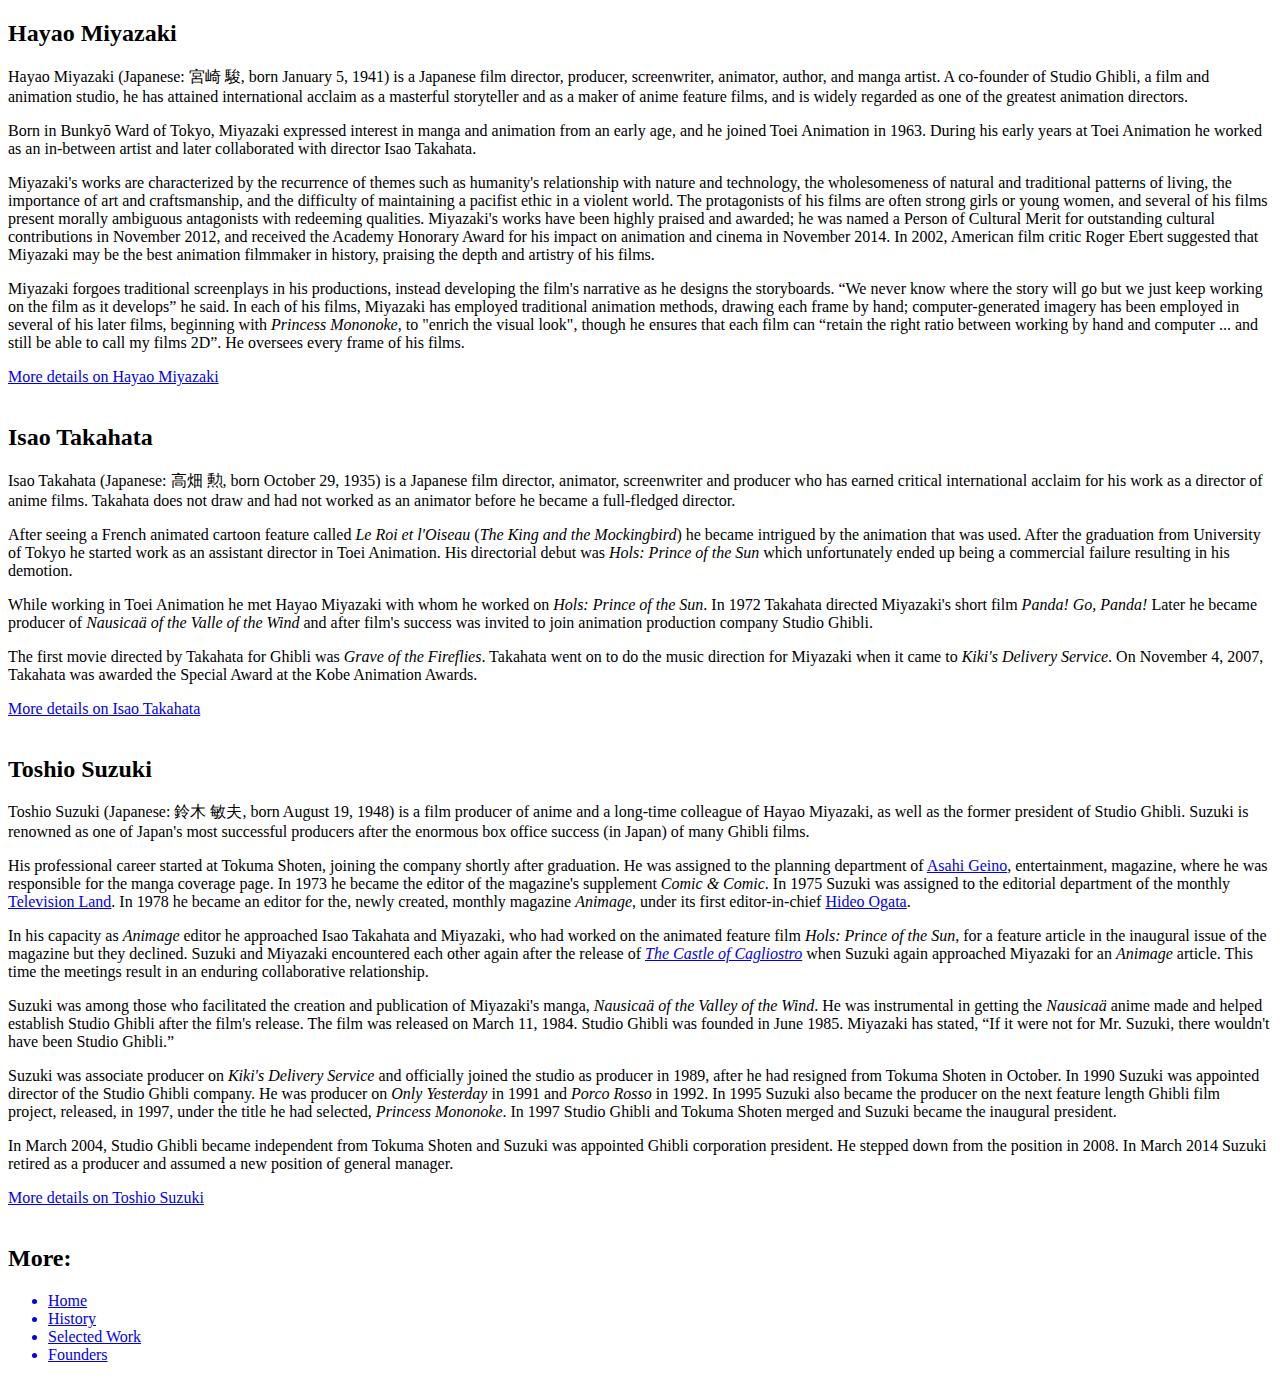
==== founders.html @ 9324a782 ""commit"" ====
<!DOCTYPE html>
<html lang='en'>
  <head>
    <meta charset="utf-8">
    <title>Founders</title>
  </head>
  <body>
    <h2>Hayao Miyazaki</h2>
    <p>
      Hayao Miyazaki (Japanese: 宮崎 駿, born January 5, 1941) is a Japanese film
      director, producer, screenwriter, animator, author, and manga artist. A
      co-founder of Studio Ghibli, a film and animation studio, he has attained
      international acclaim as a masterful storyteller and as a maker of anime
      feature films, and is widely regarded as one of the greatest animation directors.
    </p>
    <p>
      Born in Bunkyō Ward of Tokyo, Miyazaki expressed interest in manga and
      animation from an early age, and he joined Toei Animation in 1963. During
      his early years at Toei Animation he worked as an in-between artist and later
      collaborated with director Isao Takahata.
    </p>
    <p>
      Miyazaki's works are characterized by the recurrence of themes such as
      humanity's relationship with nature and technology, the wholesomeness of
      natural and traditional patterns of living, the importance of art and craftsmanship,
      and the difficulty of maintaining a pacifist ethic in a violent world.
      The protagonists of his films are often strong girls or young women, and
      several of his films present morally ambiguous antagonists with redeeming
      qualities. Miyazaki's works have been highly praised and awarded; he was
      named a Person of Cultural Merit for outstanding cultural contributions in
      November 2012, and received the Academy Honorary Award for his impact on
      animation and cinema in November 2014. In 2002, American film critic Roger
      Ebert suggested that Miyazaki may be the best animation filmmaker in history,
      praising the depth and artistry of his films.
    </p>
    <p>
      Miyazaki forgoes traditional screenplays in his productions, instead developing
      the film's narrative as he designs the storyboards. <q>We never know where the
      story will go but we just keep working on the film as it develops</q> he said.
      In each of his films, Miyazaki has employed traditional animation methods,
      drawing each frame by hand; computer-generated imagery has been employed in
      several of his later films, beginning with <cite>Princess Mononoke</cite>, to "enrich the
      visual look", though he ensures that each film can <q>retain the right ratio
      between working by hand and computer ... and still be able to call my films 2D</q>.
      He oversees every frame of his films.
    </p>
    <a href='https://en.wikipedia.org/wiki/Hayao_Miyazaki' target="_blank">
      More details on Hayao Miyazaki</a>
    <br>
    <br>
    <h2>Isao Takahata</h2>
    <p>
      Isao Takahata (Japanese: 高畑 勲, born October 29, 1935) is a Japanese film
      director, animator, screenwriter and producer who has earned critical
      international acclaim for his work as a director of anime films.
      Takahata does not draw and had not worked as an animator before he became
      a full-fledged director.
    </p>
    <p>
      After seeing a French animated cartoon feature called <cite>Le Roi et l'Oiseau</cite>
      (<cite>The King and the Mockingbird</cite>) he became intrigued by the animation that was used.
      After the graduation from University of Tokyo he started work as an assistant director
      in Toei Animation. His directorial debut was <cite>Hols: Prince of the Sun</cite> which
      unfortunately ended up being a commercial failure resulting in his demotion.
    </p>
    <p>
      While working in Toei Animation he met Hayao Miyazaki with whom he worked on
      <cite>Hols: Prince of the Sun</cite>. In 1972 Takahata directed Miyazaki's
      short film <cite>Panda! Go, Panda!</cite> Later he became producer of
      <cite>Nausicaä of the Valle of the Wind</cite> and after film's success was
      invited to join animation production company Studio Ghibli.
    </p>
    <p>
      The first movie directed by Takahata for Ghibli was <cite>Grave of the Fireflies</cite>.
      Takahata went on to do the music direction for Miyazaki when it came to
      <cite>Kiki's Delivery Service</cite>. On November 4, 2007, Takahata was awarded the
      Special Award at the Kobe Animation Awards.
    </p>
    <a href='https://en.wikipedia.org/wiki/Isao_Takahata' target="_blank">
      More details on Isao Takahata</a>
    <br>
    <br>
    <h2>Toshio Suzuki</h2>
    <p>
      Toshio Suzuki (Japanese: 鈴木 敏夫, born August 19, 1948) is a film producer
      of anime and a long-time colleague of Hayao Miyazaki, as well as the former
      president of Studio Ghibli. Suzuki is renowned as one of Japan's most
      successful producers after the enormous box office success (in Japan) of many Ghibli films.
    </p>
    <p>
      His professional career started at Tokuma Shoten, joining the company shortly
      after graduation. He was assigned to the planning department of
      <a href='https://en.wikipedia.org/wiki/Weekly_Asahi_Gein%C5%8D' target="_blank">Asahi Geino</a>,
      entertainment, magazine, where he was responsible for the manga coverage page.
      In 1973 he became the editor of the magazine's supplement <cite>Comic & Comic</cite>.
      In 1975 Suzuki was assigned to the editorial department of the monthly
      <a href='https://en.wikipedia.org/wiki/TV_Land' target="_blank">Television Land</a>.
      In 1978 he became an editor for the, newly created, monthly magazine <cite>Animage</cite>,
      under its first editor-in-chief <a href='https://en.wikipedia.org/wiki/Hideo_Ogata'
      target="_blank">Hideo Ogata</a>.
    </p>
    <p>
      In his capacity as <cite>Animage</cite> editor he approached Isao Takahata and Miyazaki,
      who had worked on the animated feature film <cite>Hols: Prince of the Sun</cite>, for a
      feature article in the inaugural issue of the magazine but they declined.
      Suzuki and Miyazaki encountered each other again after the release of
      <a href='https://en.wikipedia.org/wiki/The_Castle_of_Cagliostro'
      target="_blank"><cite>The Castle of Cagliostro</cite></a> when Suzuki again
      approached Miyazaki for an <cite>Animage</cite> article. This time the
      meetings result in an enduring collaborative relationship.
    </p>
    <p>
      Suzuki was among those who facilitated the creation and publication of Miyazaki's manga,
      <cite>Nausicaä of the Valley of the Wind</cite>. He was instrumental in getting
      the <cite>Nausicaä</cite> anime made and helped establish Studio Ghibli
      after the film's release.
      The film was released on March 11, 1984. Studio Ghibli was founded in June
      1985. Miyazaki has stated, <q>If it were not for Mr. Suzuki, there wouldn't
      have been Studio Ghibli.</q>
    </p>
    <p>
      Suzuki was associate producer on <cite>Kiki's Delivery Service</cite> and officially joined
      the studio as producer in 1989, after he had resigned from Tokuma Shoten in October.
      In 1990 Suzuki was appointed director of the Studio Ghibli company. He was
      producer on <cite>Only Yesterday</cite> in 1991 and <cite>Porco Rosso</cite> in 1992.
      In 1995 Suzuki also became the producer on the next feature length Ghibli
      film project, released, in 1997, under the title he had selected, <cite>Princess Mononoke</cite>.
      In 1997 Studio Ghibli and Tokuma Shoten merged and Suzuki became the inaugural president.
    </p>
    <p>
      In March 2004, Studio Ghibli became independent from Tokuma Shoten and Suzuki
      was appointed Ghibli corporation president.
      He stepped down from the position in 2008. In March 2014 Suzuki retired
      as a producer and assumed a new position of general manager.
    </p>
    <a href='https://en.wikipedia.org/wiki/Toshio_Suzuki_(producer)' target="_blank">
      More details on Toshio Suzuki</a>
    <br>
    <br>
    <h2>More:</h2>
    <ul>
      <a href='index.html'><li>Home</li></a>
      <a href='history.html'><li>History</li></a>
      <a href='work.html'><li>Selected Work</li></a>
      <a href='founders.html'><li>Founders</li></a>
    </ul>
  </body>
</html>
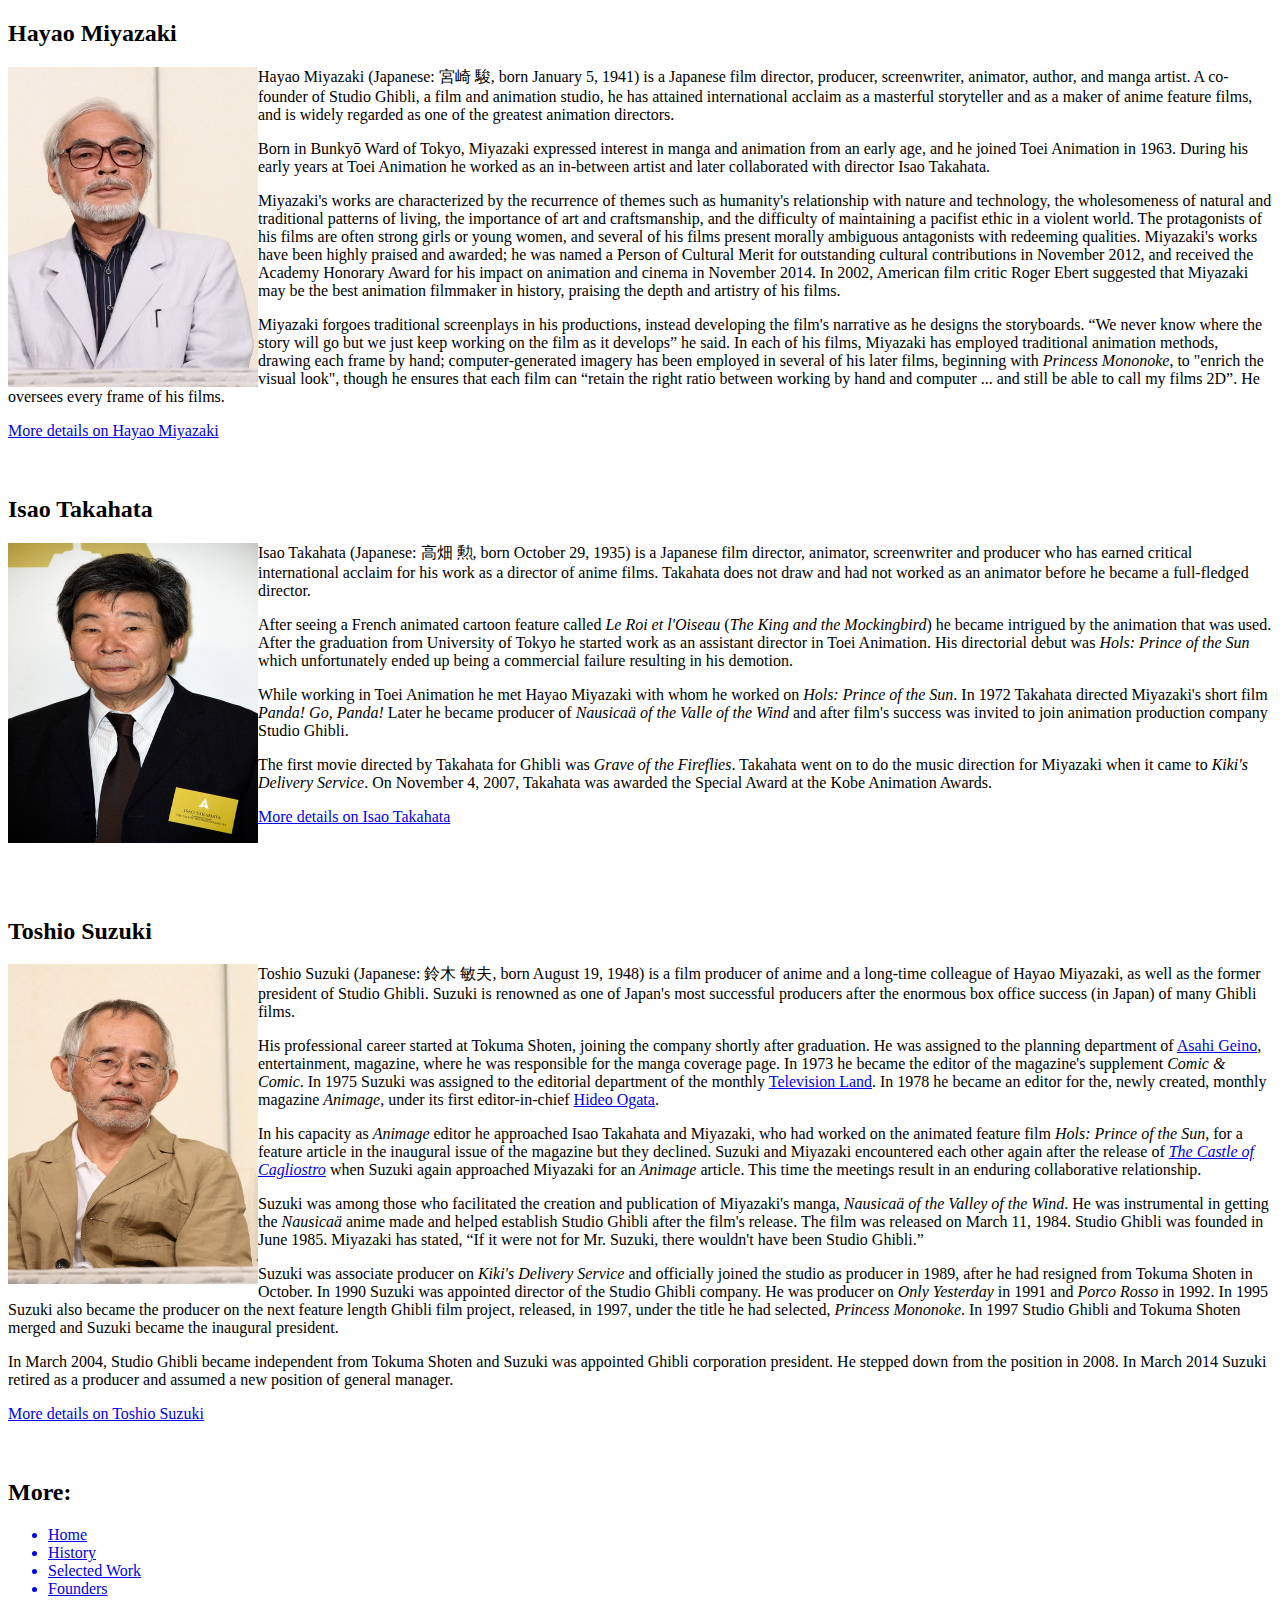
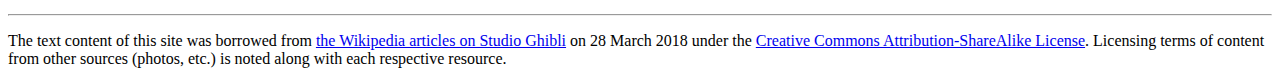
==== commit 55e2e923: "Added photos and some sematic tags" ====
--- a/founders.html
+++ b/founders.html
@@ -5,144 +5,166 @@
     <title>Founders</title>
   </head>
   <body>
-    <h2>Hayao Miyazaki</h2>
-    <p>
-      Hayao Miyazaki (Japanese: 宮崎 駿, born January 5, 1941) is a Japanese film
-      director, producer, screenwriter, animator, author, and manga artist. A
-      co-founder of Studio Ghibli, a film and animation studio, he has attained
-      international acclaim as a masterful storyteller and as a maker of anime
-      feature films, and is widely regarded as one of the greatest animation directors.
-    </p>
-    <p>
-      Born in Bunkyō Ward of Tokyo, Miyazaki expressed interest in manga and
-      animation from an early age, and he joined Toei Animation in 1963. During
-      his early years at Toei Animation he worked as an in-between artist and later
-      collaborated with director Isao Takahata.
-    </p>
-    <p>
-      Miyazaki's works are characterized by the recurrence of themes such as
-      humanity's relationship with nature and technology, the wholesomeness of
-      natural and traditional patterns of living, the importance of art and craftsmanship,
-      and the difficulty of maintaining a pacifist ethic in a violent world.
-      The protagonists of his films are often strong girls or young women, and
-      several of his films present morally ambiguous antagonists with redeeming
-      qualities. Miyazaki's works have been highly praised and awarded; he was
-      named a Person of Cultural Merit for outstanding cultural contributions in
-      November 2012, and received the Academy Honorary Award for his impact on
-      animation and cinema in November 2014. In 2002, American film critic Roger
-      Ebert suggested that Miyazaki may be the best animation filmmaker in history,
-      praising the depth and artistry of his films.
-    </p>
-    <p>
-      Miyazaki forgoes traditional screenplays in his productions, instead developing
-      the film's narrative as he designs the storyboards. <q>We never know where the
-      story will go but we just keep working on the film as it develops</q> he said.
-      In each of his films, Miyazaki has employed traditional animation methods,
-      drawing each frame by hand; computer-generated imagery has been employed in
-      several of his later films, beginning with <cite>Princess Mononoke</cite>, to "enrich the
-      visual look", though he ensures that each film can <q>retain the right ratio
-      between working by hand and computer ... and still be able to call my films 2D</q>.
-      He oversees every frame of his films.
-    </p>
-    <a href='https://en.wikipedia.org/wiki/Hayao_Miyazaki' target="_blank">
-      More details on Hayao Miyazaki</a>
+    <section id='Miyazaki'>
+      <h2>Hayao Miyazaki</h2>
+      <img src='Hayao_Miyazaki.jpg' width='250' height='320' style='float:left'>
+      <p>
+        Hayao Miyazaki (Japanese: 宮崎 駿, born January 5, 1941) is a Japanese film
+        director, producer, screenwriter, animator, author, and manga artist. A
+        co-founder of Studio Ghibli, a film and animation studio, he has attained
+        international acclaim as a masterful storyteller and as a maker of anime
+        feature films, and is widely regarded as one of the greatest animation directors.
+      </p>
+      <p>
+        Born in Bunkyō Ward of Tokyo, Miyazaki expressed interest in manga and
+        animation from an early age, and he joined Toei Animation in 1963. During
+        his early years at Toei Animation he worked as an in-between artist and later
+        collaborated with director Isao Takahata.
+      </p>
+      <p>
+        Miyazaki's works are characterized by the recurrence of themes such as
+        humanity's relationship with nature and technology, the wholesomeness of
+        natural and traditional patterns of living, the importance of art and craftsmanship,
+        and the difficulty of maintaining a pacifist ethic in a violent world.
+        The protagonists of his films are often strong girls or young women, and
+        several of his films present morally ambiguous antagonists with redeeming
+        qualities. Miyazaki's works have been highly praised and awarded; he was
+        named a Person of Cultural Merit for outstanding cultural contributions in
+        November 2012, and received the Academy Honorary Award for his impact on
+        animation and cinema in November 2014. In 2002, American film critic Roger
+        Ebert suggested that Miyazaki may be the best animation filmmaker in history,
+        praising the depth and artistry of his films.
+      </p>
+      <p>
+        Miyazaki forgoes traditional screenplays in his productions, instead developing
+        the film's narrative as he designs the storyboards. <q>We never know where the
+        story will go but we just keep working on the film as it develops</q> he said.
+        In each of his films, Miyazaki has employed traditional animation methods,
+        drawing each frame by hand; computer-generated imagery has been employed in
+        several of his later films, beginning with <cite>Princess Mononoke</cite>, to "enrich the
+        visual look", though he ensures that each film can <q>retain the right ratio
+        between working by hand and computer ... and still be able to call my films 2D</q>.
+        He oversees every frame of his films.
+      </p>
+      <a href='https://en.wikipedia.org/wiki/Hayao_Miyazaki' target="_blank">
+        More details on Hayao Miyazaki</a>
+    </section>
     <br>
     <br>
-    <h2>Isao Takahata</h2>
-    <p>
-      Isao Takahata (Japanese: 高畑 勲, born October 29, 1935) is a Japanese film
-      director, animator, screenwriter and producer who has earned critical
-      international acclaim for his work as a director of anime films.
-      Takahata does not draw and had not worked as an animator before he became
-      a full-fledged director.
-    </p>
-    <p>
-      After seeing a French animated cartoon feature called <cite>Le Roi et l'Oiseau</cite>
-      (<cite>The King and the Mockingbird</cite>) he became intrigued by the animation that was used.
-      After the graduation from University of Tokyo he started work as an assistant director
-      in Toei Animation. His directorial debut was <cite>Hols: Prince of the Sun</cite> which
-      unfortunately ended up being a commercial failure resulting in his demotion.
-    </p>
-    <p>
-      While working in Toei Animation he met Hayao Miyazaki with whom he worked on
-      <cite>Hols: Prince of the Sun</cite>. In 1972 Takahata directed Miyazaki's
-      short film <cite>Panda! Go, Panda!</cite> Later he became producer of
-      <cite>Nausicaä of the Valle of the Wind</cite> and after film's success was
-      invited to join animation production company Studio Ghibli.
-    </p>
-    <p>
-      The first movie directed by Takahata for Ghibli was <cite>Grave of the Fireflies</cite>.
-      Takahata went on to do the music direction for Miyazaki when it came to
-      <cite>Kiki's Delivery Service</cite>. On November 4, 2007, Takahata was awarded the
-      Special Award at the Kobe Animation Awards.
-    </p>
-    <a href='https://en.wikipedia.org/wiki/Isao_Takahata' target="_blank">
-      More details on Isao Takahata</a>
+    <section id="Takahata">
+      <h2>Isao Takahata</h2>
+      <img src='Isao_Takahata.jpg' width='250' height='300' style='float:left'>
+      <p>
+        Isao Takahata (Japanese: 高畑 勲, born October 29, 1935) is a Japanese film
+        director, animator, screenwriter and producer who has earned critical
+        international acclaim for his work as a director of anime films.
+        Takahata does not draw and had not worked as an animator before he became
+        a full-fledged director.
+      </p>
+      <p>
+        After seeing a French animated cartoon feature called <cite>Le Roi et l'Oiseau</cite>
+        (<cite>The King and the Mockingbird</cite>) he became intrigued by the animation that was used.
+        After the graduation from University of Tokyo he started work as an assistant director
+        in Toei Animation. His directorial debut was <cite>Hols: Prince of the Sun</cite> which
+        unfortunately ended up being a commercial failure resulting in his demotion.
+      </p>
+      <p>
+        While working in Toei Animation he met Hayao Miyazaki with whom he worked on
+        <cite>Hols: Prince of the Sun</cite>. In 1972 Takahata directed Miyazaki's
+        short film <cite>Panda! Go, Panda!</cite> Later he became producer of
+        <cite>Nausicaä of the Valle of the Wind</cite> and after film's success was
+        invited to join animation production company Studio Ghibli.
+      </p>
+      <p>
+        The first movie directed by Takahata for Ghibli was <cite>Grave of the Fireflies</cite>.
+        Takahata went on to do the music direction for Miyazaki when it came to
+        <cite>Kiki's Delivery Service</cite>. On November 4, 2007, Takahata was awarded the
+        Special Award at the Kobe Animation Awards.
+      </p>
+      <a href='https://en.wikipedia.org/wiki/Isao_Takahata' target="_blank">
+        More details on Isao Takahata</a>
+    </section>
     <br>
     <br>
-    <h2>Toshio Suzuki</h2>
-    <p>
-      Toshio Suzuki (Japanese: 鈴木 敏夫, born August 19, 1948) is a film producer
-      of anime and a long-time colleague of Hayao Miyazaki, as well as the former
-      president of Studio Ghibli. Suzuki is renowned as one of Japan's most
-      successful producers after the enormous box office success (in Japan) of many Ghibli films.
-    </p>
-    <p>
-      His professional career started at Tokuma Shoten, joining the company shortly
-      after graduation. He was assigned to the planning department of
-      <a href='https://en.wikipedia.org/wiki/Weekly_Asahi_Gein%C5%8D' target="_blank">Asahi Geino</a>,
-      entertainment, magazine, where he was responsible for the manga coverage page.
-      In 1973 he became the editor of the magazine's supplement <cite>Comic & Comic</cite>.
-      In 1975 Suzuki was assigned to the editorial department of the monthly
-      <a href='https://en.wikipedia.org/wiki/TV_Land' target="_blank">Television Land</a>.
-      In 1978 he became an editor for the, newly created, monthly magazine <cite>Animage</cite>,
-      under its first editor-in-chief <a href='https://en.wikipedia.org/wiki/Hideo_Ogata'
-      target="_blank">Hideo Ogata</a>.
-    </p>
-    <p>
-      In his capacity as <cite>Animage</cite> editor he approached Isao Takahata and Miyazaki,
-      who had worked on the animated feature film <cite>Hols: Prince of the Sun</cite>, for a
-      feature article in the inaugural issue of the magazine but they declined.
-      Suzuki and Miyazaki encountered each other again after the release of
-      <a href='https://en.wikipedia.org/wiki/The_Castle_of_Cagliostro'
-      target="_blank"><cite>The Castle of Cagliostro</cite></a> when Suzuki again
-      approached Miyazaki for an <cite>Animage</cite> article. This time the
-      meetings result in an enduring collaborative relationship.
-    </p>
-    <p>
-      Suzuki was among those who facilitated the creation and publication of Miyazaki's manga,
-      <cite>Nausicaä of the Valley of the Wind</cite>. He was instrumental in getting
-      the <cite>Nausicaä</cite> anime made and helped establish Studio Ghibli
-      after the film's release.
-      The film was released on March 11, 1984. Studio Ghibli was founded in June
-      1985. Miyazaki has stated, <q>If it were not for Mr. Suzuki, there wouldn't
-      have been Studio Ghibli.</q>
-    </p>
-    <p>
-      Suzuki was associate producer on <cite>Kiki's Delivery Service</cite> and officially joined
-      the studio as producer in 1989, after he had resigned from Tokuma Shoten in October.
-      In 1990 Suzuki was appointed director of the Studio Ghibli company. He was
-      producer on <cite>Only Yesterday</cite> in 1991 and <cite>Porco Rosso</cite> in 1992.
-      In 1995 Suzuki also became the producer on the next feature length Ghibli
-      film project, released, in 1997, under the title he had selected, <cite>Princess Mononoke</cite>.
-      In 1997 Studio Ghibli and Tokuma Shoten merged and Suzuki became the inaugural president.
-    </p>
-    <p>
-      In March 2004, Studio Ghibli became independent from Tokuma Shoten and Suzuki
-      was appointed Ghibli corporation president.
-      He stepped down from the position in 2008. In March 2014 Suzuki retired
-      as a producer and assumed a new position of general manager.
-    </p>
-    <a href='https://en.wikipedia.org/wiki/Toshio_Suzuki_(producer)' target="_blank">
-      More details on Toshio Suzuki</a>
     <br>
     <br>
-    <h2>More:</h2>
-    <ul>
-      <a href='index.html'><li>Home</li></a>
-      <a href='history.html'><li>History</li></a>
-      <a href='work.html'><li>Selected Work</li></a>
-      <a href='founders.html'><li>Founders</li></a>
-    </ul>
+    <section id='Suzuki'>
+      <h2>Toshio Suzuki</h2>
+      <img src='Toshio_Suzuki.jpg' width="250" height="320" style='float:left'>
+      <p>
+        Toshio Suzuki (Japanese: 鈴木 敏夫, born August 19, 1948) is a film producer
+        of anime and a long-time colleague of Hayao Miyazaki, as well as the former
+        president of Studio Ghibli. Suzuki is renowned as one of Japan's most
+        successful producers after the enormous box office success (in Japan) of many Ghibli films.
+      </p>
+      <p>
+        His professional career started at Tokuma Shoten, joining the company shortly
+        after graduation. He was assigned to the planning department of
+        <a href='https://en.wikipedia.org/wiki/Weekly_Asahi_Gein%C5%8D' target="_blank">Asahi Geino</a>,
+        entertainment, magazine, where he was responsible for the manga coverage page.
+        In 1973 he became the editor of the magazine's supplement <cite>Comic & Comic</cite>.
+        In 1975 Suzuki was assigned to the editorial department of the monthly
+        <a href='https://en.wikipedia.org/wiki/TV_Land' target="_blank">Television Land</a>.
+        In 1978 he became an editor for the, newly created, monthly magazine <cite>Animage</cite>,
+        under its first editor-in-chief <a href='https://en.wikipedia.org/wiki/Hideo_Ogata'
+        target="_blank">Hideo Ogata</a>.
+      </p>
+      <p>
+        In his capacity as <cite>Animage</cite> editor he approached Isao Takahata and Miyazaki,
+        who had worked on the animated feature film <cite>Hols: Prince of the Sun</cite>, for a
+        feature article in the inaugural issue of the magazine but they declined.
+        Suzuki and Miyazaki encountered each other again after the release of
+        <a href='https://en.wikipedia.org/wiki/The_Castle_of_Cagliostro'
+        target="_blank"><cite>The Castle of Cagliostro</cite></a> when Suzuki again
+        approached Miyazaki for an <cite>Animage</cite> article. This time the
+        meetings result in an enduring collaborative relationship.
+      </p>
+      <p>
+        Suzuki was among those who facilitated the creation and publication of Miyazaki's manga,
+        <cite>Nausicaä of the Valley of the Wind</cite>. He was instrumental in getting
+        the <cite>Nausicaä</cite> anime made and helped establish Studio Ghibli
+        after the film's release.
+        The film was released on March 11, 1984. Studio Ghibli was founded in June
+        1985. Miyazaki has stated, <q>If it were not for Mr. Suzuki, there wouldn't
+        have been Studio Ghibli.</q>
+      </p>
+      <p>
+        Suzuki was associate producer on <cite>Kiki's Delivery Service</cite> and officially joined
+        the studio as producer in 1989, after he had resigned from Tokuma Shoten in October.
+        In 1990 Suzuki was appointed director of the Studio Ghibli company. He was
+        producer on <cite>Only Yesterday</cite> in 1991 and <cite>Porco Rosso</cite> in 1992.
+        In 1995 Suzuki also became the producer on the next feature length Ghibli
+        film project, released, in 1997, under the title he had selected, <cite>Princess Mononoke</cite>.
+        In 1997 Studio Ghibli and Tokuma Shoten merged and Suzuki became the inaugural president.
+      </p>
+      <p>
+        In March 2004, Studio Ghibli became independent from Tokuma Shoten and Suzuki
+        was appointed Ghibli corporation president.
+        He stepped down from the position in 2008. In March 2014 Suzuki retired
+        as a producer and assumed a new position of general manager.
+      </p>
+      <a href='https://en.wikipedia.org/wiki/Toshio_Suzuki_(producer)' target="_blank">
+        More details on Toshio Suzuki</a>
+    </section>
+    <br>
+    <br>
+    <nav role='navigation'>
+      <h2>More:</h2>
+      <ul>
+        <a href='index.html'><li>Home</li></a>
+        <a href='history.html'><li>History</li></a>
+        <a href='work.html'><li>Selected Work</li></a>
+        <a href='founders.html'><li>Founders</li></a>
+      </ul>
+    </nav>
+    <hr>
+    <footer role='contentinfo'>
+      <p>The text content of this site was borrowed from <a href="https://en.wikipedia.org/wiki/Portal:Studio_Ghibli"
+        target ='_blank'>
+        the Wikipedia articles on Studio Ghibli</a> on <time>28 March 2018</time>
+        under the <a href="//en.wikipedia.org/wiki/Wikipedia:Text_of_Creative_Commons_Attribution-ShareAlike_3.0_Unported_License">
+        Creative Commons Attribution-ShareAlike License</a>. Licensing terms of
+        content from other sources (photos, etc.) is noted along with each respective resource.</p>
+    </footer>
   </body>
 </html>
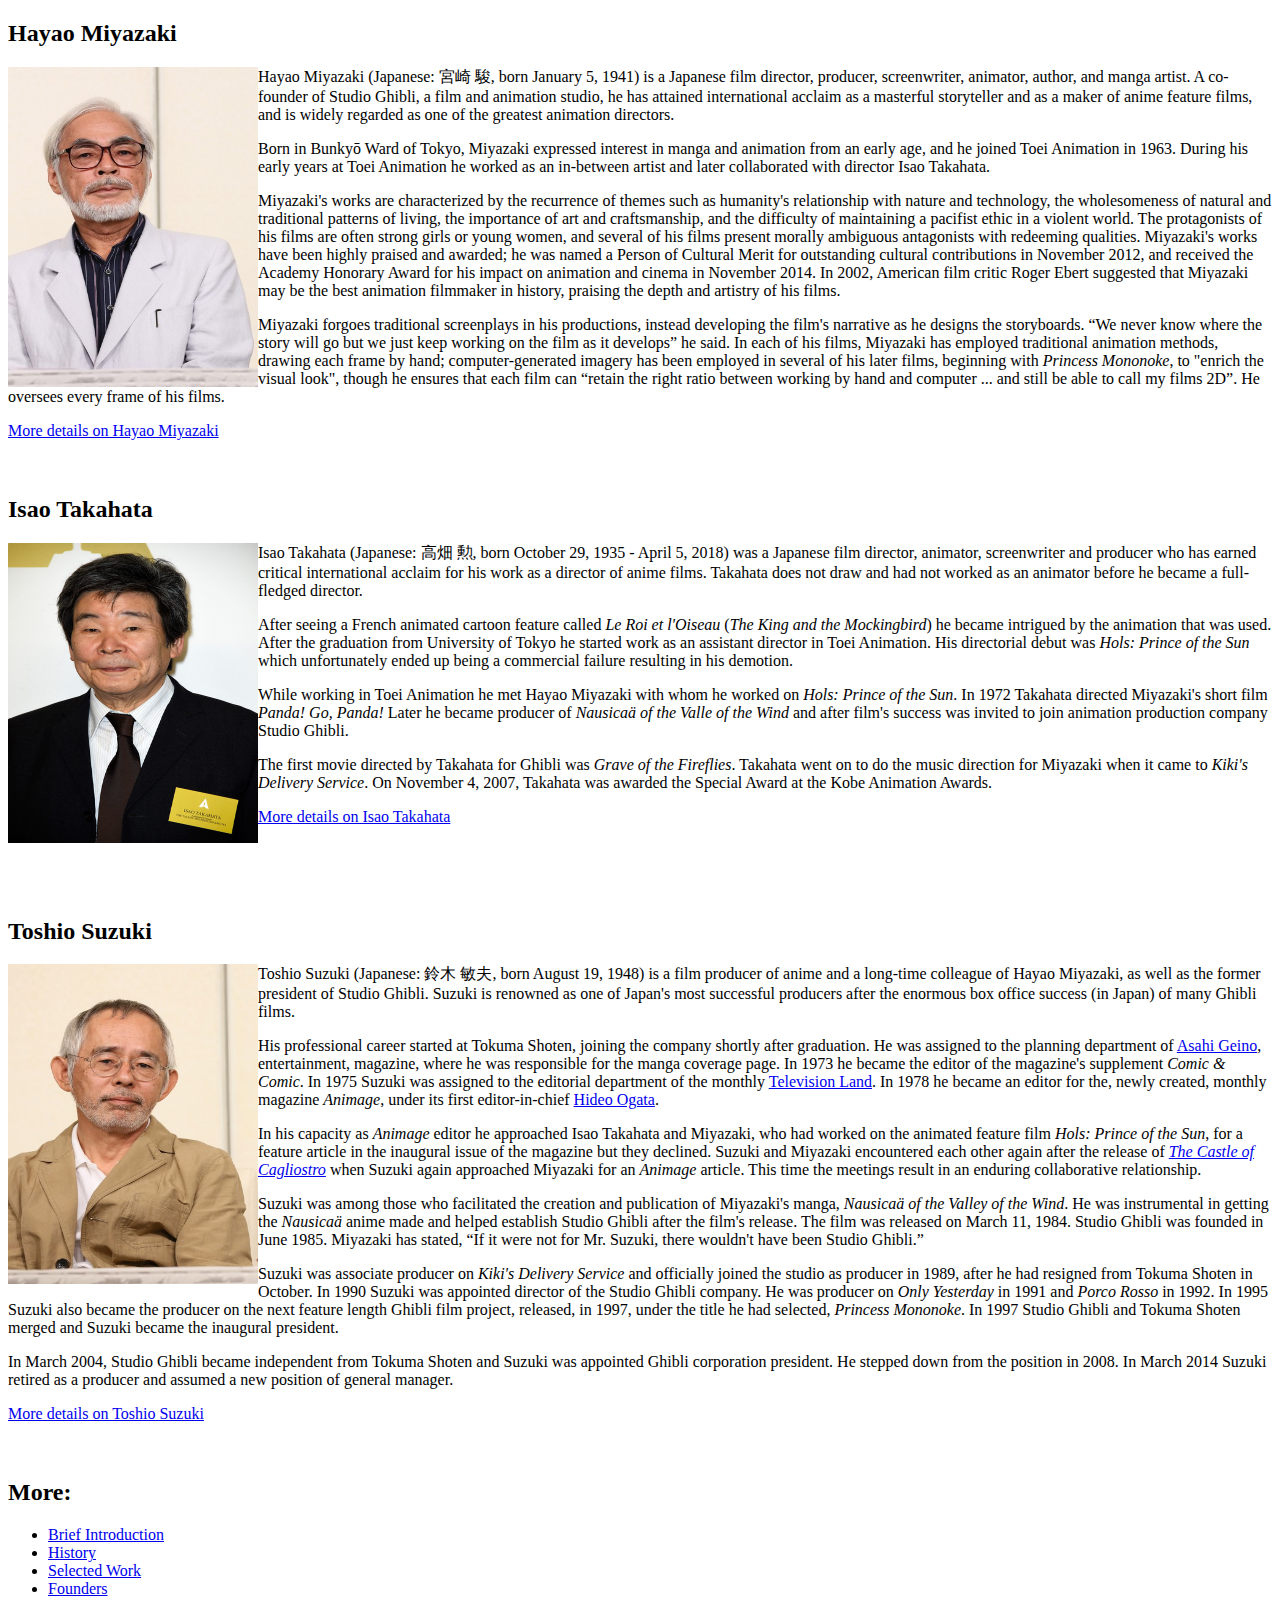
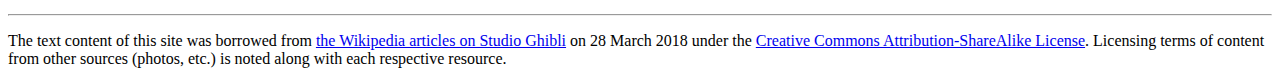
==== commit 6f9ffd18: "Added all films/works, changed details"" ====
--- a/founders.html
+++ b/founders.html
@@ -55,7 +55,7 @@
       <h2>Isao Takahata</h2>
       <img src='Isao_Takahata.jpg' width='250' height='300' style='float:left'>
       <p>
-        Isao Takahata (Japanese: 高畑 勲, born October 29, 1935) is a Japanese film
+        Isao Takahata (Japanese: 高畑 勲, born October 29, 1935 - April 5, 2018) was a Japanese film
         director, animator, screenwriter and producer who has earned critical
         international acclaim for his work as a director of anime films.
         Takahata does not draw and had not worked as an animator before he became
@@ -151,10 +151,10 @@
     <nav role='navigation'>
       <h2>More:</h2>
       <ul>
-        <a href='index.html'><li>Home</li></a>
-        <a href='history.html'><li>History</li></a>
-        <a href='work.html'><li>Selected Work</li></a>
-        <a href='founders.html'><li>Founders</li></a>
+        <li><a href='index.html'>Brief Introduction</a></li>
+        <li><a href='history.html'>History</a></li>
+        <li><a href='work.html'>Selected Work</a></li>
+        <li><a href='founders.html'>Founders</a></li>
       </ul>
     </nav>
     <hr>
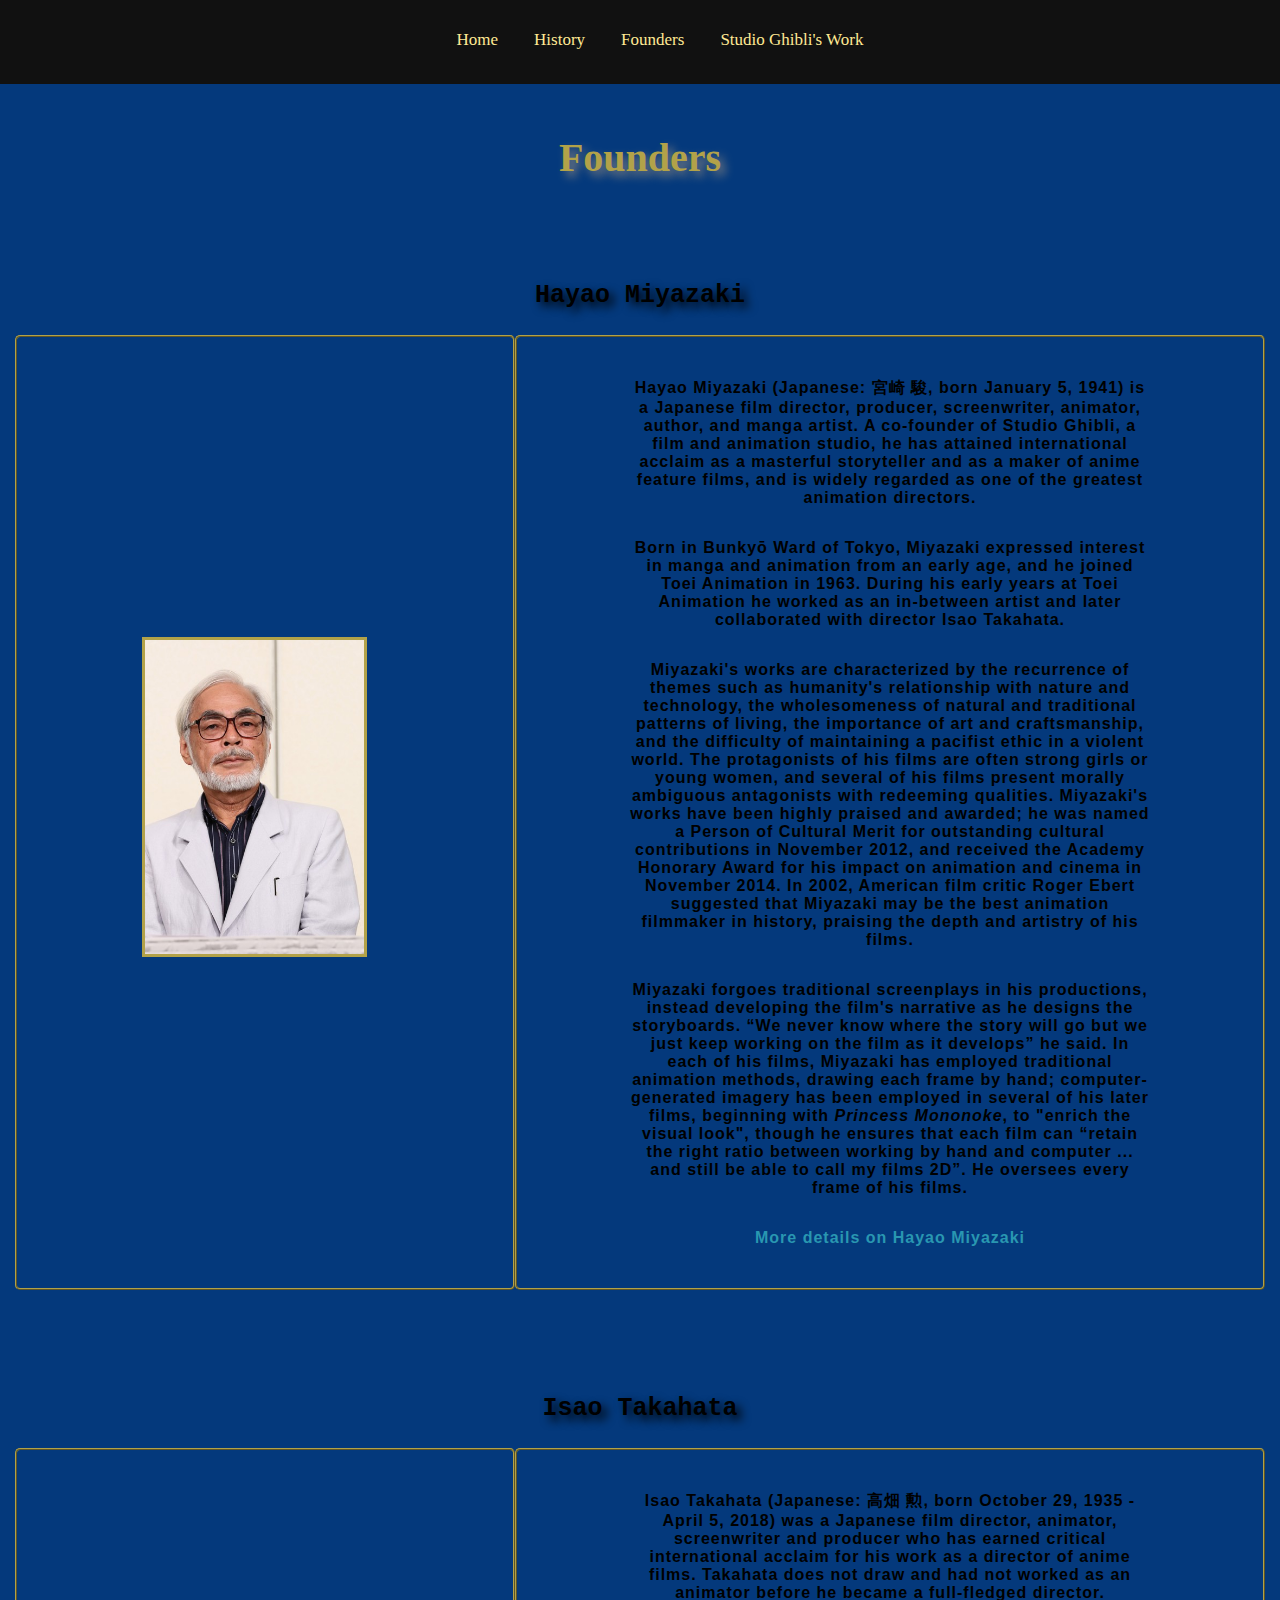
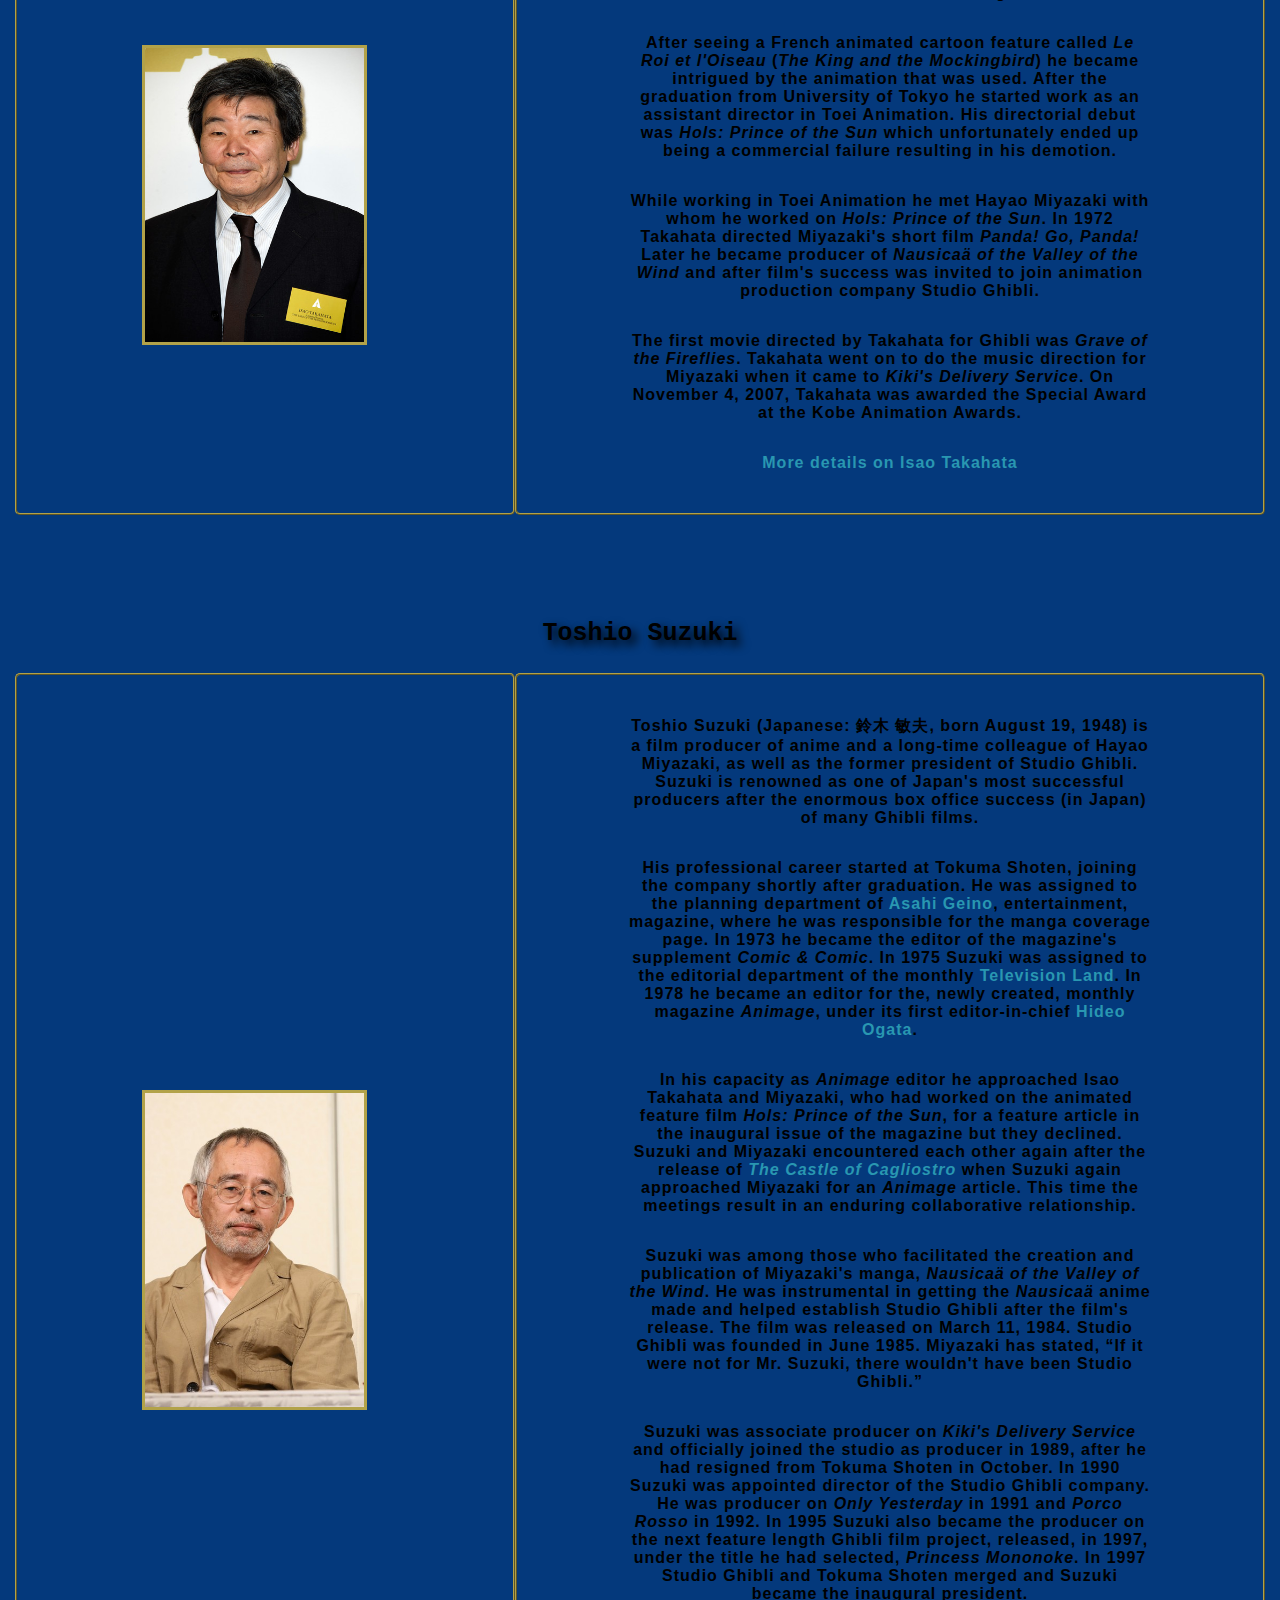
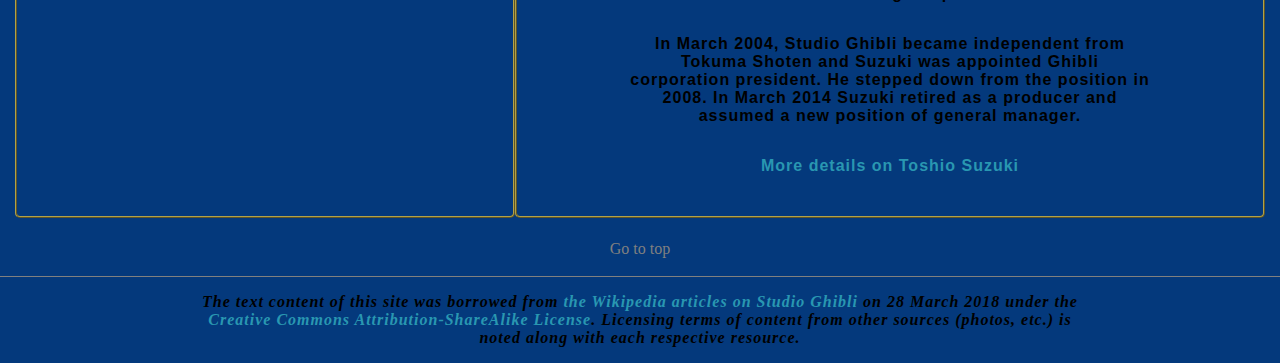
==== commit ca09bc0f: "Added CSS" ====
--- a/founders.html
+++ b/founders.html
@@ -3,12 +3,23 @@
   <head>
     <meta charset="utf-8">
     <title>Founders</title>
+    <link href = "main.css" type = "text/css" rel = "stylesheet">
   </head>
   <body>
-    <section id='Miyazaki'>
-      <h2>Hayao Miyazaki</h2>
-      <img src='Hayao_Miyazaki.jpg' width='250' height='320' style='float:left'>
-      <p>
+    <a name='top'></a>
+    <nav id='menu' role='navigation'>
+      <ul>
+        <li><a href='index.html'>Home</a></li>
+        <li><a href='history.html'>History</a></li>
+        <li><a href='founders.html'>Founders</a></li>
+        <li><a href='work.html'>Studio Ghibli's Work</a></li>
+      </ul>
+    </nav>
+    <h2>Founders</h2>
+    <h3>Hayao Miyazaki</h3>
+    <div class='grid'>
+      <div id='Miyazaki' class='box2'><img class='pict' src='Hayao_Miyazaki.jpg' width='225' height='320' style='float:left'></div>
+      <div class='box3'><p>
         Hayao Miyazaki (Japanese: 宮崎 駿, born January 5, 1941) is a Japanese film
         director, producer, screenwriter, animator, author, and manga artist. A
         co-founder of Studio Ghibli, a film and animation studio, he has attained
@@ -46,15 +57,13 @@
         between working by hand and computer ... and still be able to call my films 2D</q>.
         He oversees every frame of his films.
       </p>
-      <a href='https://en.wikipedia.org/wiki/Hayao_Miyazaki' target="_blank">
-        More details on Hayao Miyazaki</a>
-    </section>
-    <br>
-    <br>
-    <section id="Takahata">
-      <h2>Isao Takahata</h2>
-      <img src='Isao_Takahata.jpg' width='250' height='300' style='float:left'>
-      <p>
+      <p><a href='https://en.wikipedia.org/wiki/Hayao_Miyazaki' target="_blank">
+        More details on Hayao Miyazaki</a></p></div>
+    </div>
+    <h3>Isao Takahata</h3>
+    <div class='grid'>
+      <div id='Takahata' class='box4'><img class='pict' src='Isao_Takahata.jpg' width='225' height='300' style='float:left'></div>
+      <div class='box5'><p>
         Isao Takahata (Japanese: 高畑 勲, born October 29, 1935 - April 5, 2018) was a Japanese film
         director, animator, screenwriter and producer who has earned critical
         international acclaim for his work as a director of anime films.
@@ -72,7 +81,7 @@
         While working in Toei Animation he met Hayao Miyazaki with whom he worked on
         <cite>Hols: Prince of the Sun</cite>. In 1972 Takahata directed Miyazaki's
         short film <cite>Panda! Go, Panda!</cite> Later he became producer of
-        <cite>Nausicaä of the Valle of the Wind</cite> and after film's success was
+        <cite>Nausicaä of the Valley of the Wind</cite> and after film's success was
         invited to join animation production company Studio Ghibli.
       </p>
       <p>
@@ -81,90 +90,82 @@
         <cite>Kiki's Delivery Service</cite>. On November 4, 2007, Takahata was awarded the
         Special Award at the Kobe Animation Awards.
       </p>
-      <a href='https://en.wikipedia.org/wiki/Isao_Takahata' target="_blank">
-        More details on Isao Takahata</a>
-    </section>
+      <p><a href='https://en.wikipedia.org/wiki/Isao_Takahata' target="_blank">
+        More details on Isao Takahata</a></p></div>
+    </div>
+    <h3>Toshio Suzuki</h3>
+    <div class='grid'>
+      <div id='Suzuki' class='box6'><img class='pict' src='Toshio_Suzuki.jpg' width="225" height="320" style='float:left'></div>
+      <div class='box7'>
+        <p>
+          Toshio Suzuki (Japanese: 鈴木 敏夫, born August 19, 1948) is a film producer
+          of anime and a long-time colleague of Hayao Miyazaki, as well as the former
+          president of Studio Ghibli. Suzuki is renowned as one of Japan's most
+          successful producers after the enormous box office success (in Japan) of many Ghibli films.
+        </p>
+        <p>
+          His professional career started at Tokuma Shoten, joining the company shortly
+          after graduation. He was assigned to the planning department of
+          <a href='https://en.wikipedia.org/wiki/Weekly_Asahi_Gein%C5%8D' target="_blank">Asahi Geino</a>,
+          entertainment, magazine, where he was responsible for the manga coverage page.
+          In 1973 he became the editor of the magazine's supplement <cite>Comic & Comic</cite>.
+          In 1975 Suzuki was assigned to the editorial department of the monthly
+          <a href='https://en.wikipedia.org/wiki/TV_Land' target="_blank">Television Land</a>.
+          In 1978 he became an editor for the, newly created, monthly magazine <cite>Animage</cite>,
+          under its first editor-in-chief <a href='https://en.wikipedia.org/wiki/Hideo_Ogata'
+          target="_blank">Hideo Ogata</a>.
+        </p>
+        <p>
+          In his capacity as <cite>Animage</cite> editor he approached Isao Takahata and Miyazaki,
+          who had worked on the animated feature film <cite>Hols: Prince of the Sun</cite>, for a
+          feature article in the inaugural issue of the magazine but they declined.
+          Suzuki and Miyazaki encountered each other again after the release of
+          <a href='https://en.wikipedia.org/wiki/The_Castle_of_Cagliostro'
+          target="_blank"><cite>The Castle of Cagliostro</cite></a> when Suzuki again
+          approached Miyazaki for an <cite>Animage</cite> article. This time the
+          meetings result in an enduring collaborative relationship.
+        </p>
+        <p>
+          Suzuki was among those who facilitated the creation and publication of Miyazaki's manga,
+          <cite>Nausicaä of the Valley of the Wind</cite>. He was instrumental in getting
+          the <cite>Nausicaä</cite> anime made and helped establish Studio Ghibli
+          after the film's release.
+          The film was released on March 11, 1984. Studio Ghibli was founded in June
+          1985. Miyazaki has stated, <q>If it were not for Mr. Suzuki, there wouldn't
+          have been Studio Ghibli.</q>
+        </p>
+        <p>
+          Suzuki was associate producer on <cite>Kiki's Delivery Service</cite> and officially joined
+          the studio as producer in 1989, after he had resigned from Tokuma Shoten in October.
+          In 1990 Suzuki was appointed director of the Studio Ghibli company. He was
+          producer on <cite>Only Yesterday</cite> in 1991 and <cite>Porco Rosso</cite> in 1992.
+          In 1995 Suzuki also became the producer on the next feature length Ghibli
+          film project, released, in 1997, under the title he had selected, <cite>Princess Mononoke</cite>.
+          In 1997 Studio Ghibli and Tokuma Shoten merged and Suzuki became the inaugural president.
+        </p>
+        <p>
+          In March 2004, Studio Ghibli became independent from Tokuma Shoten and Suzuki
+          was appointed Ghibli corporation president.
+          He stepped down from the position in 2008. In March 2014 Suzuki retired
+          as a producer and assumed a new position of general manager.
+        </p>
+        <p><a href='https://en.wikipedia.org/wiki/Toshio_Suzuki_(producer)' target="_blank">
+          More details on Toshio Suzuki</a></p>
+      </div>
+    </div>
     <br>
     <br>
+    <a class='top' href='#top'>Go to top</a>
     <br>
     <br>
-    <section id='Suzuki'>
-      <h2>Toshio Suzuki</h2>
-      <img src='Toshio_Suzuki.jpg' width="250" height="320" style='float:left'>
-      <p>
-        Toshio Suzuki (Japanese: 鈴木 敏夫, born August 19, 1948) is a film producer
-        of anime and a long-time colleague of Hayao Miyazaki, as well as the former
-        president of Studio Ghibli. Suzuki is renowned as one of Japan's most
-        successful producers after the enormous box office success (in Japan) of many Ghibli films.
-      </p>
-      <p>
-        His professional career started at Tokuma Shoten, joining the company shortly
-        after graduation. He was assigned to the planning department of
-        <a href='https://en.wikipedia.org/wiki/Weekly_Asahi_Gein%C5%8D' target="_blank">Asahi Geino</a>,
-        entertainment, magazine, where he was responsible for the manga coverage page.
-        In 1973 he became the editor of the magazine's supplement <cite>Comic & Comic</cite>.
-        In 1975 Suzuki was assigned to the editorial department of the monthly
-        <a href='https://en.wikipedia.org/wiki/TV_Land' target="_blank">Television Land</a>.
-        In 1978 he became an editor for the, newly created, monthly magazine <cite>Animage</cite>,
-        under its first editor-in-chief <a href='https://en.wikipedia.org/wiki/Hideo_Ogata'
-        target="_blank">Hideo Ogata</a>.
-      </p>
-      <p>
-        In his capacity as <cite>Animage</cite> editor he approached Isao Takahata and Miyazaki,
-        who had worked on the animated feature film <cite>Hols: Prince of the Sun</cite>, for a
-        feature article in the inaugural issue of the magazine but they declined.
-        Suzuki and Miyazaki encountered each other again after the release of
-        <a href='https://en.wikipedia.org/wiki/The_Castle_of_Cagliostro'
-        target="_blank"><cite>The Castle of Cagliostro</cite></a> when Suzuki again
-        approached Miyazaki for an <cite>Animage</cite> article. This time the
-        meetings result in an enduring collaborative relationship.
-      </p>
-      <p>
-        Suzuki was among those who facilitated the creation and publication of Miyazaki's manga,
-        <cite>Nausicaä of the Valley of the Wind</cite>. He was instrumental in getting
-        the <cite>Nausicaä</cite> anime made and helped establish Studio Ghibli
-        after the film's release.
-        The film was released on March 11, 1984. Studio Ghibli was founded in June
-        1985. Miyazaki has stated, <q>If it were not for Mr. Suzuki, there wouldn't
-        have been Studio Ghibli.</q>
-      </p>
-      <p>
-        Suzuki was associate producer on <cite>Kiki's Delivery Service</cite> and officially joined
-        the studio as producer in 1989, after he had resigned from Tokuma Shoten in October.
-        In 1990 Suzuki was appointed director of the Studio Ghibli company. He was
-        producer on <cite>Only Yesterday</cite> in 1991 and <cite>Porco Rosso</cite> in 1992.
-        In 1995 Suzuki also became the producer on the next feature length Ghibli
-        film project, released, in 1997, under the title he had selected, <cite>Princess Mononoke</cite>.
-        In 1997 Studio Ghibli and Tokuma Shoten merged and Suzuki became the inaugural president.
-      </p>
-      <p>
-        In March 2004, Studio Ghibli became independent from Tokuma Shoten and Suzuki
-        was appointed Ghibli corporation president.
-        He stepped down from the position in 2008. In March 2014 Suzuki retired
-        as a producer and assumed a new position of general manager.
-      </p>
-      <a href='https://en.wikipedia.org/wiki/Toshio_Suzuki_(producer)' target="_blank">
-        More details on Toshio Suzuki</a>
-    </section>
-    <br>
-    <br>
-    <nav role='navigation'>
-      <h2>More:</h2>
-      <ul>
-        <li><a href='index.html'>Brief Introduction</a></li>
-        <li><a href='history.html'>History</a></li>
-        <li><a href='work.html'>Selected Work</a></li>
-        <li><a href='founders.html'>Founders</a></li>
-      </ul>
-    </nav>
     <hr>
     <footer role='contentinfo'>
-      <p>The text content of this site was borrowed from <a href="https://en.wikipedia.org/wiki/Portal:Studio_Ghibli"
+      <p><i>The text content of this site was borrowed from <a href="https://en.wikipedia.org/wiki/Portal:Studio_Ghibli"
         target ='_blank'>
         the Wikipedia articles on Studio Ghibli</a> on <time>28 March 2018</time>
         under the <a href="//en.wikipedia.org/wiki/Wikipedia:Text_of_Creative_Commons_Attribution-ShareAlike_3.0_Unported_License">
         Creative Commons Attribution-ShareAlike License</a>. Licensing terms of
-        content from other sources (photos, etc.) is noted along with each respective resource.</p>
+        content from other sources (photos, etc.) is noted along with each respective resource.</i></p>
     </footer>
   </body>
 </html>
--- a/main.css
+++ b/main.css
@@ -0,0 +1,196 @@
+* {
+  box-sizing: border-box;
+}
+
+body {
+  margin: 0;
+  padding: 0;
+  background-color: rgb(4,57,124);
+  text-align: center;
+}
+
+p, td, h3, th {
+  font-family: "Century Gothic", Arial, sans-serif;
+}
+
+p {
+  font-weight: bold;
+  letter-spacing: 1px;
+  box-sizing: content-box;
+  width: 70%;
+  display: inline-block;
+}
+
+h2 {
+  font-family: Papyrus, fantasy;
+  font-size: 40px;
+  margin-top: 50px;
+  margin-bottom: 50px;
+  color: #B2A249;
+  text-shadow: 5px 5px 10px grey;
+}
+
+h3 {
+  margin-top: 100px;
+  text-shadow: 5px 5px 10px black;
+  font-family: "Courier New", Courier, monospace;
+  font-size: 25px;
+}
+
+header {
+  text-align: center;
+  padding-top: 30px;
+}
+
+footer > p {
+  font-family: "Times New Roman", Times, serif;
+}
+
+footer {
+  border-top: 1px solid grey;
+}
+
+a {
+  color: rgb(41,151,177);
+  text-decoration: none;
+}
+
+a:hover {
+  color: aqua;
+}
+
+nav {
+  background-color: #111;
+  overflow: hidden;
+  margin-top: 0;
+  padding-top: 0;
+}
+
+nav a {
+    float: left;
+    color: #ffe994;
+    text-align: center;
+    padding: 14px 16px;
+    text-decoration: none;
+    font-size: 17px;
+}
+
+nav li {
+  display: inline-block;
+}
+
+nav a:hover {
+  background-color: #ffd537;
+  color: black;
+}
+
+.grid {
+  display: inline-grid;
+  max-width: 1250px;
+  /*border: 2px black solid;*/
+  grid-template-columns: 40% 60%;
+}
+
+.box2, .box3, .box4, .box5, .box6, .box7 {
+  border: 2px #B2A249 solid;
+  border-style: ridge;
+  border-radius: 5px;
+}
+
+/*.box1 {
+  grid-row-start: 1;
+  grid-column-start: 1;
+  text-align: center;
+}*/
+
+.box2 {
+  grid-row-start: 2;
+  grid-column-start: 1;
+  padding-top: 60%;
+  padding-left: 25%
+}
+
+.box3 {
+  grid-row-start: 2;
+  grid-column-start: 2;
+  padding-top: 25px;
+  padding-bottom: 25px;
+}
+
+.box4 {
+  grid-row-start: 2;
+  grid-column-start: 1;
+  padding-top: 195px;
+  padding-left: 125px
+}
+
+.box5 {
+  grid-row-start: 2;
+  grid-column-start: 2;
+  padding-top: 25px;
+  padding-bottom: 25px;
+}
+
+.box6 {
+  grid-row-start: 2;
+  grid-column-start: 1;
+  padding-top: 415px;
+  padding-left: 125px;
+}
+
+.box7 {
+  grid-row-start: 2;
+  grid-column-start: 2;
+  padding-top: 25px;
+  padding-bottom: 25px;
+}
+
+.top {
+  font-family: fantasy;
+  color: grey;
+}
+
+table {
+  table-layout: fixed;
+  width: 90%;
+  border-collapse: collapse;
+  border: 2px #ffe994 solid;
+}
+
+thead th:nth-child(1) {
+  width: 15%;
+}
+
+thead th:nth-child(2) {
+  width: 15%;
+}
+
+thead th:nth-child(3) {
+  width: 45%;
+}
+
+thead th:nth-child(4) {
+  width: 35%;
+}
+
+th {
+  color: #B2A249;
+}
+
+th, td {
+  padding: 20px;
+  font-weight: bold;
+}
+
+hr {
+  display: none;
+}
+
+.title {
+  font-size: 20px;
+  color: #FFD448;
+}
+
+.pict {
+  border: 3px solid #B2A249;
+}
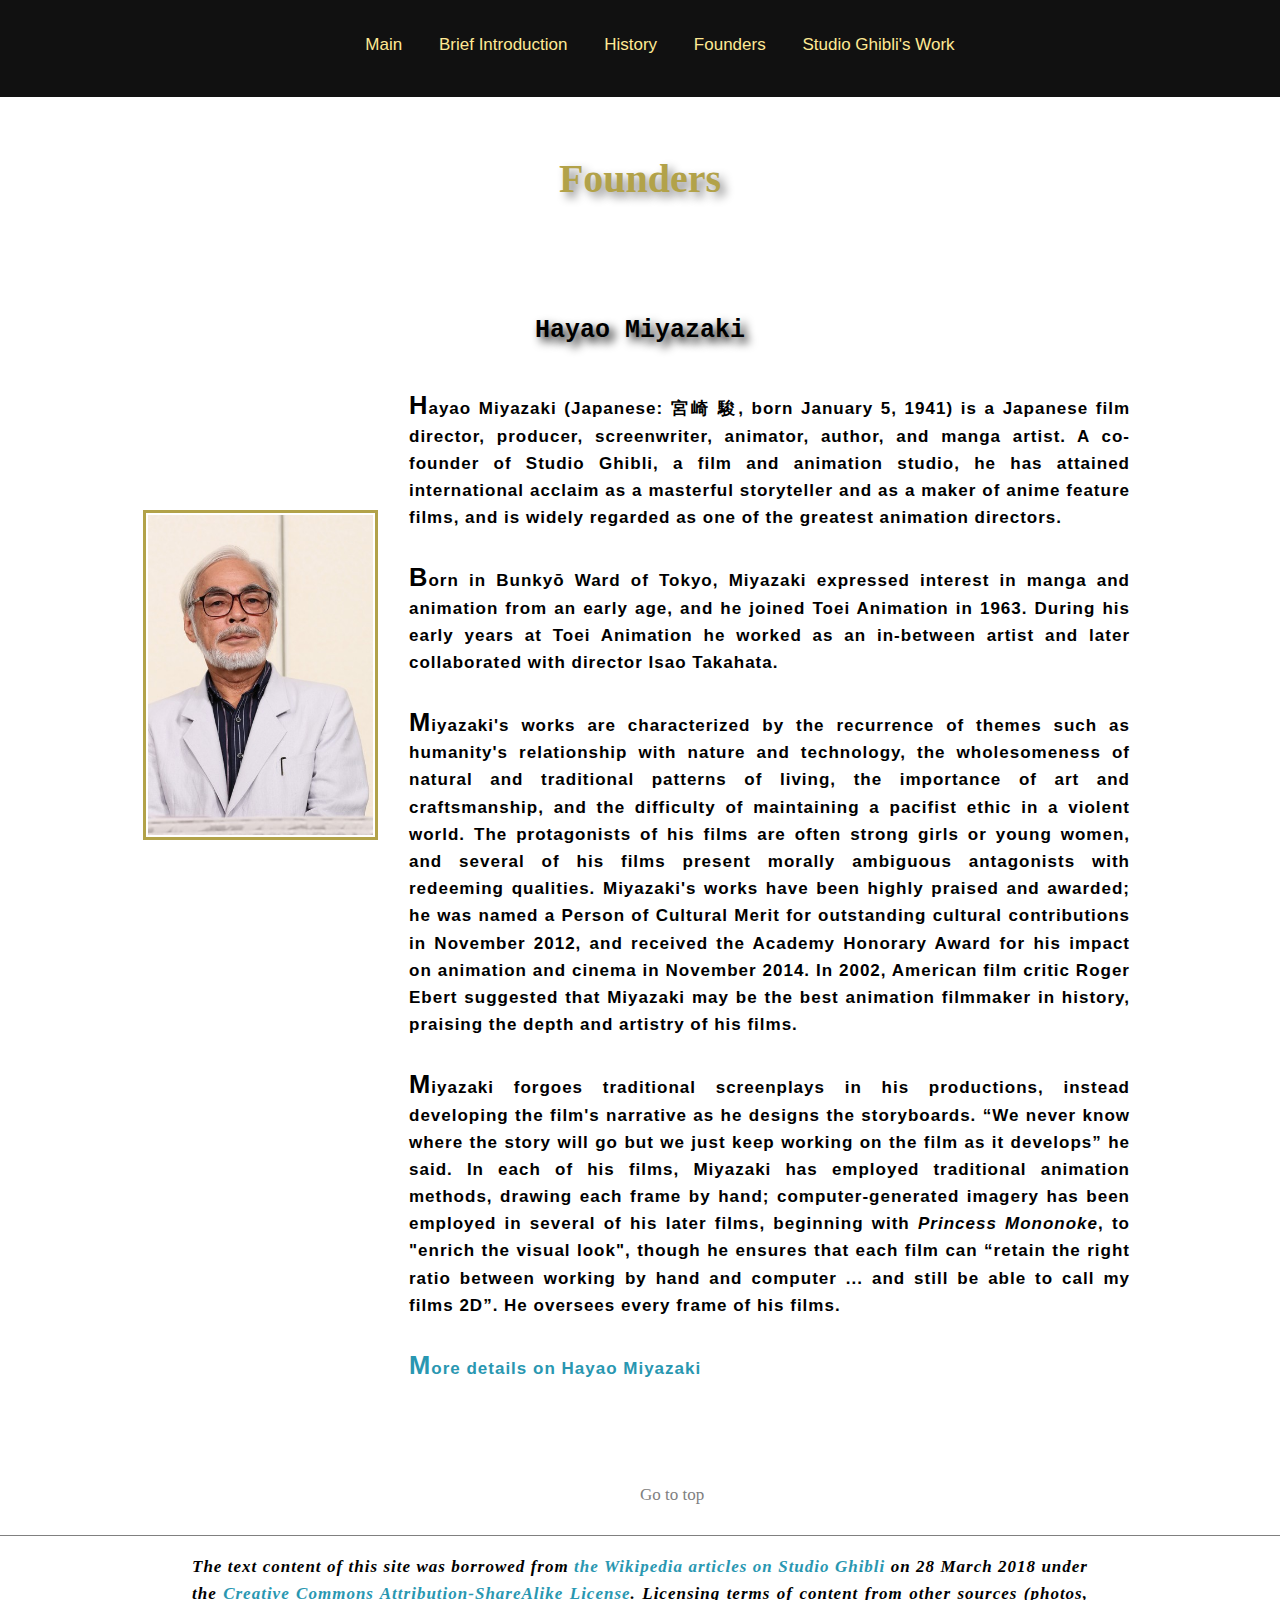
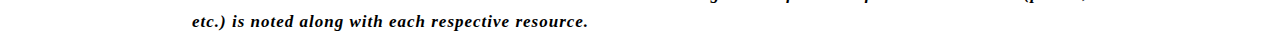
==== commit 61576b6b: "Added main page" ====
--- a/founders.html
+++ b/founders.html
@@ -1,171 +1,82 @@
 <!DOCTYPE html>
-<html lang='en'>
-  <head>
-    <meta charset="utf-8">
-    <title>Founders</title>
-    <link href = "main.css" type = "text/css" rel = "stylesheet">
-  </head>
-  <body>
-    <a name='top'></a>
-    <nav id='menu' role='navigation'>
-      <ul>
-        <li><a href='index.html'>Home</a></li>
-        <li><a href='history.html'>History</a></li>
-        <li><a href='founders.html'>Founders</a></li>
-        <li><a href='work.html'>Studio Ghibli's Work</a></li>
-      </ul>
-    </nav>
-    <h2>Founders</h2>
+<html lang="en">
+<head>
+  <meta charset="UTF-8">
+  <meta name="viewport" content="width=device-width, initial-scale=1.0">
+  <meta http-equiv="X-UA-Compatible" content="ie=edge">
+  <link href="main.css" type = "text/css" rel = "stylesheet">
+  <title>Founders</title>
+</head>
+<body>
+  <a name='top'></a>
+  <nav id='menu' role='navigation'>
+    <ul>
+      <li><a href='index.html'>Main</a></li>
+      <li><a href='introduction.html'>Brief Introduction</a></li>
+      <li><a href='history.html'>History</a></li>
+      <li><a href='founders.html'>Founders</a></li>
+      <li><a href='work.html'>Studio Ghibli's Work</a></li>
+    </ul>
+  </nav>
+  <h2>Founders</h2>
+  <section>
     <h3>Hayao Miyazaki</h3>
-    <div class='grid'>
-      <div id='Miyazaki' class='box2'><img class='pict' src='Hayao_Miyazaki.jpg' width='225' height='320' style='float:left'></div>
-      <div class='box3'><p>
-        Hayao Miyazaki (Japanese: 宮崎 駿, born January 5, 1941) is a Japanese film
-        director, producer, screenwriter, animator, author, and manga artist. A
-        co-founder of Studio Ghibli, a film and animation studio, he has attained
-        international acclaim as a masterful storyteller and as a maker of anime
-        feature films, and is widely regarded as one of the greatest animation directors.
-      </p>
-      <p>
-        Born in Bunkyō Ward of Tokyo, Miyazaki expressed interest in manga and
-        animation from an early age, and he joined Toei Animation in 1963. During
-        his early years at Toei Animation he worked as an in-between artist and later
-        collaborated with director Isao Takahata.
-      </p>
-      <p>
-        Miyazaki's works are characterized by the recurrence of themes such as
-        humanity's relationship with nature and technology, the wholesomeness of
-        natural and traditional patterns of living, the importance of art and craftsmanship,
-        and the difficulty of maintaining a pacifist ethic in a violent world.
-        The protagonists of his films are often strong girls or young women, and
-        several of his films present morally ambiguous antagonists with redeeming
-        qualities. Miyazaki's works have been highly praised and awarded; he was
-        named a Person of Cultural Merit for outstanding cultural contributions in
-        November 2012, and received the Academy Honorary Award for his impact on
-        animation and cinema in November 2014. In 2002, American film critic Roger
-        Ebert suggested that Miyazaki may be the best animation filmmaker in history,
-        praising the depth and artistry of his films.
-      </p>
-      <p>
-        Miyazaki forgoes traditional screenplays in his productions, instead developing
-        the film's narrative as he designs the storyboards. <q>We never know where the
-        story will go but we just keep working on the film as it develops</q> he said.
-        In each of his films, Miyazaki has employed traditional animation methods,
-        drawing each frame by hand; computer-generated imagery has been employed in
-        several of his later films, beginning with <cite>Princess Mononoke</cite>, to "enrich the
-        visual look", though he ensures that each film can <q>retain the right ratio
-        between working by hand and computer ... and still be able to call my films 2D</q>.
-        He oversees every frame of his films.
-      </p>
-      <p><a href='https://en.wikipedia.org/wiki/Hayao_Miyazaki' target="_blank">
-        More details on Hayao Miyazaki</a></p></div>
-    </div>
-    <h3>Isao Takahata</h3>
-    <div class='grid'>
-      <div id='Takahata' class='box4'><img class='pict' src='Isao_Takahata.jpg' width='225' height='300' style='float:left'></div>
-      <div class='box5'><p>
-        Isao Takahata (Japanese: 高畑 勲, born October 29, 1935 - April 5, 2018) was a Japanese film
-        director, animator, screenwriter and producer who has earned critical
-        international acclaim for his work as a director of anime films.
-        Takahata does not draw and had not worked as an animator before he became
-        a full-fledged director.
-      </p>
-      <p>
-        After seeing a French animated cartoon feature called <cite>Le Roi et l'Oiseau</cite>
-        (<cite>The King and the Mockingbird</cite>) he became intrigued by the animation that was used.
-        After the graduation from University of Tokyo he started work as an assistant director
-        in Toei Animation. His directorial debut was <cite>Hols: Prince of the Sun</cite> which
-        unfortunately ended up being a commercial failure resulting in his demotion.
-      </p>
-      <p>
-        While working in Toei Animation he met Hayao Miyazaki with whom he worked on
-        <cite>Hols: Prince of the Sun</cite>. In 1972 Takahata directed Miyazaki's
-        short film <cite>Panda! Go, Panda!</cite> Later he became producer of
-        <cite>Nausicaä of the Valley of the Wind</cite> and after film's success was
-        invited to join animation production company Studio Ghibli.
-      </p>
-      <p>
-        The first movie directed by Takahata for Ghibli was <cite>Grave of the Fireflies</cite>.
-        Takahata went on to do the music direction for Miyazaki when it came to
-        <cite>Kiki's Delivery Service</cite>. On November 4, 2007, Takahata was awarded the
-        Special Award at the Kobe Animation Awards.
-      </p>
-      <p><a href='https://en.wikipedia.org/wiki/Isao_Takahata' target="_blank">
-        More details on Isao Takahata</a></p></div>
-    </div>
-    <h3>Toshio Suzuki</h3>
-    <div class='grid'>
-      <div id='Suzuki' class='box6'><img class='pict' src='Toshio_Suzuki.jpg' width="225" height="320" style='float:left'></div>
-      <div class='box7'>
-        <p>
-          Toshio Suzuki (Japanese: 鈴木 敏夫, born August 19, 1948) is a film producer
-          of anime and a long-time colleague of Hayao Miyazaki, as well as the former
-          president of Studio Ghibli. Suzuki is renowned as one of Japan's most
-          successful producers after the enormous box office success (in Japan) of many Ghibli films.
-        </p>
-        <p>
-          His professional career started at Tokuma Shoten, joining the company shortly
-          after graduation. He was assigned to the planning department of
-          <a href='https://en.wikipedia.org/wiki/Weekly_Asahi_Gein%C5%8D' target="_blank">Asahi Geino</a>,
-          entertainment, magazine, where he was responsible for the manga coverage page.
-          In 1973 he became the editor of the magazine's supplement <cite>Comic & Comic</cite>.
-          In 1975 Suzuki was assigned to the editorial department of the monthly
-          <a href='https://en.wikipedia.org/wiki/TV_Land' target="_blank">Television Land</a>.
-          In 1978 he became an editor for the, newly created, monthly magazine <cite>Animage</cite>,
-          under its first editor-in-chief <a href='https://en.wikipedia.org/wiki/Hideo_Ogata'
-          target="_blank">Hideo Ogata</a>.
-        </p>
-        <p>
-          In his capacity as <cite>Animage</cite> editor he approached Isao Takahata and Miyazaki,
-          who had worked on the animated feature film <cite>Hols: Prince of the Sun</cite>, for a
-          feature article in the inaugural issue of the magazine but they declined.
-          Suzuki and Miyazaki encountered each other again after the release of
-          <a href='https://en.wikipedia.org/wiki/The_Castle_of_Cagliostro'
-          target="_blank"><cite>The Castle of Cagliostro</cite></a> when Suzuki again
-          approached Miyazaki for an <cite>Animage</cite> article. This time the
-          meetings result in an enduring collaborative relationship.
-        </p>
-        <p>
-          Suzuki was among those who facilitated the creation and publication of Miyazaki's manga,
-          <cite>Nausicaä of the Valley of the Wind</cite>. He was instrumental in getting
-          the <cite>Nausicaä</cite> anime made and helped establish Studio Ghibli
-          after the film's release.
-          The film was released on March 11, 1984. Studio Ghibli was founded in June
-          1985. Miyazaki has stated, <q>If it were not for Mr. Suzuki, there wouldn't
-          have been Studio Ghibli.</q>
-        </p>
-        <p>
-          Suzuki was associate producer on <cite>Kiki's Delivery Service</cite> and officially joined
-          the studio as producer in 1989, after he had resigned from Tokuma Shoten in October.
-          In 1990 Suzuki was appointed director of the Studio Ghibli company. He was
-          producer on <cite>Only Yesterday</cite> in 1991 and <cite>Porco Rosso</cite> in 1992.
-          In 1995 Suzuki also became the producer on the next feature length Ghibli
-          film project, released, in 1997, under the title he had selected, <cite>Princess Mononoke</cite>.
-          In 1997 Studio Ghibli and Tokuma Shoten merged and Suzuki became the inaugural president.
-        </p>
-        <p>
-          In March 2004, Studio Ghibli became independent from Tokuma Shoten and Suzuki
-          was appointed Ghibli corporation president.
-          He stepped down from the position in 2008. In March 2014 Suzuki retired
-          as a producer and assumed a new position of general manager.
-        </p>
-        <p><a href='https://en.wikipedia.org/wiki/Toshio_Suzuki_(producer)' target="_blank">
-          More details on Toshio Suzuki</a></p>
-      </div>
-    </div>
-    <br>
-    <br>
-    <a class='top' href='#top'>Go to top</a>
-    <br>
-    <br>
-    <hr>
-    <footer role='contentinfo'>
-      <p><i>The text content of this site was borrowed from <a href="https://en.wikipedia.org/wiki/Portal:Studio_Ghibli"
-        target ='_blank'>
-        the Wikipedia articles on Studio Ghibli</a> on <time>28 March 2018</time>
-        under the <a href="//en.wikipedia.org/wiki/Wikipedia:Text_of_Creative_Commons_Attribution-ShareAlike_3.0_Unported_License">
-        Creative Commons Attribution-ShareAlike License</a>. Licensing terms of
-        content from other sources (photos, etc.) is noted along with each respective resource.</i></p>
-    </footer>
-  </body>
+    <div id='Miyazaki'><img class='pict' src='Hayao_Miyazaki.jpg' width='225' height='320'></div>
+    <div class='describ'><p>
+      Hayao Miyazaki (Japanese: 宮崎 駿, born January 5, 1941) is a Japanese film
+      director, producer, screenwriter, animator, author, and manga artist. A
+      co-founder of Studio Ghibli, a film and animation studio, he has attained
+      international acclaim as a masterful storyteller and as a maker of anime
+      feature films, and is widely regarded as one of the greatest animation directors.
+    </p>
+    <p>
+      Born in Bunkyō Ward of Tokyo, Miyazaki expressed interest in manga and
+      animation from an early age, and he joined Toei Animation in 1963. During
+      his early years at Toei Animation he worked as an in-between artist and later
+      collaborated with director Isao Takahata.
+    </p>
+    <p>
+      Miyazaki's works are characterized by the recurrence of themes such as
+      humanity's relationship with nature and technology, the wholesomeness of
+      natural and traditional patterns of living, the importance of art and craftsmanship,
+      and the difficulty of maintaining a pacifist ethic in a violent world.
+      The protagonists of his films are often strong girls or young women, and
+      several of his films present morally ambiguous antagonists with redeeming
+      qualities. Miyazaki's works have been highly praised and awarded; he was
+      named a Person of Cultural Merit for outstanding cultural contributions in
+      November 2012, and received the Academy Honorary Award for his impact on
+      animation and cinema in November 2014. In 2002, American film critic Roger
+      Ebert suggested that Miyazaki may be the best animation filmmaker in history,
+      praising the depth and artistry of his films.
+    </p>
+    <p>
+      Miyazaki forgoes traditional screenplays in his productions, instead developing
+      the film's narrative as he designs the storyboards. <q>We never know where the
+      story will go but we just keep working on the film as it develops</q> he said.
+      In each of his films, Miyazaki has employed traditional animation methods,
+      drawing each frame by hand; computer-generated imagery has been employed in
+      several of his later films, beginning with <cite>Princess Mononoke</cite>, to "enrich the
+      visual look", though he ensures that each film can <q>retain the right ratio
+      between working by hand and computer ... and still be able to call my films 2D</q>.
+      He oversees every frame of his films.
+    </p>
+    <p><a href='https://en.wikipedia.org/wiki/Hayao_Miyazaki' target="_blank">
+      More details on Hayao Miyazaki</a></p></div></div>
+  </section>
+  <br>
+  <br>
+  <br>
+  <a class='top' href='#top'>Go to top</a>
+  <br>
+  <br>
+  <hr>
+  <footer role='contentinfo'>
+    <p><i>The text content of this site was borrowed from <a href="https://en.wikipedia.org/wiki/Portal:Studio_Ghibli"
+      target ='_blank'>
+      the Wikipedia articles on Studio Ghibli</a> on <time>28 March 2018</time>
+      under the <a href="//en.wikipedia.org/wiki/Wikipedia:Text_of_Creative_Commons_Attribution-ShareAlike_3.0_Unported_License">
+      Creative Commons Attribution-ShareAlike License</a>. Licensing terms of
+      content from other sources (photos, etc.) is noted along with each respective resource.</i></p>
+  </footer>
+</body>
 </html>
--- a/main.css
+++ b/main.css
@@ -1,12 +1,37 @@
-* {
-  box-sizing: border-box;
-}
-
 body {
   margin: 0;
   padding: 0;
-  background-color: rgb(4,57,124);
+  font-family: Arial, "Helvetica Neue", Helvetica, sans-serif;
+  font-size: 17px;
+  line-height: 1.6;
   text-align: center;
+}
+
+#showcase {
+  background-image: url('./totorowall.png');
+  background-size: cover;
+  background-position: center;
+  height: 100vh;
+  display: flex;
+  flex-direction: column;
+  align-items: center;
+  text-align: center;
+  padding: 0 20px;
+}
+
+#showcase h1 {
+  font-size: 25px;
+  font-family: "Courier New", Courier, monospace;
+  margin-bottom: 3px;
+}
+
+#showcase .button {
+  font-size: 18px;
+  text-decoration: none;
+  color: black;
+  border: black 1px solid;
+  padding: 10px 20px;
+  border-radius: 10px;
 }
 
 p, td, h3, th {
@@ -19,6 +44,12 @@
   box-sizing: content-box;
   width: 70%;
   display: inline-block;
+  text-align: justify;
+}
+
+main p::first-letter {
+  font-size: 1.5em;
+  line-height: 1;
 }
 
 h2 {
@@ -28,6 +59,7 @@
   margin-bottom: 50px;
   color: #B2A249;
   text-shadow: 5px 5px 10px grey;
+  text-align: center;
 }
 
 h3 {
@@ -35,6 +67,7 @@
   text-shadow: 5px 5px 10px black;
   font-family: "Courier New", Courier, monospace;
   font-size: 25px;
+  text-align: center;
 }
 
 header {
@@ -42,21 +75,13 @@
   padding-top: 30px;
 }
 
-footer > p {
-  font-family: "Times New Roman", Times, serif;
+footer {
+  border-top: 1px solid grey;
+  text-align: center;
 }
 
-footer {
-  border-top: 1px solid grey;
-}
-
-a {
-  color: rgb(41,151,177);
-  text-decoration: none;
-}
-
-a:hover {
-  color: aqua;
+footer p {
+  font-family: "Times New Roman", Times, serif;
 }
 
 nav {
@@ -64,6 +89,7 @@
   overflow: hidden;
   margin-top: 0;
   padding-top: 0;
+  text-align: center;
 }
 
 nav a {
@@ -84,70 +110,20 @@
   color: black;
 }
 
-.grid {
-  display: inline-grid;
-  max-width: 1250px;
-  /*border: 2px black solid;*/
-  grid-template-columns: 40% 60%;
+a {
+  color: rgb(41,151,177);
+  text-decoration: none;
 }
 
-.box2, .box3, .box4, .box5, .box6, .box7 {
-  border: 2px #B2A249 solid;
-  border-style: ridge;
-  border-radius: 5px;
-}
-
-/*.box1 {
-  grid-row-start: 1;
-  grid-column-start: 1;
-  text-align: center;
-}*/
-
-.box2 {
-  grid-row-start: 2;
-  grid-column-start: 1;
-  padding-top: 60%;
-  padding-left: 25%
-}
-
-.box3 {
-  grid-row-start: 2;
-  grid-column-start: 2;
-  padding-top: 25px;
-  padding-bottom: 25px;
-}
-
-.box4 {
-  grid-row-start: 2;
-  grid-column-start: 1;
-  padding-top: 195px;
-  padding-left: 125px
-}
-
-.box5 {
-  grid-row-start: 2;
-  grid-column-start: 2;
-  padding-top: 25px;
-  padding-bottom: 25px;
-}
-
-.box6 {
-  grid-row-start: 2;
-  grid-column-start: 1;
-  padding-top: 415px;
-  padding-left: 125px;
-}
-
-.box7 {
-  grid-row-start: 2;
-  grid-column-start: 2;
-  padding-top: 25px;
-  padding-bottom: 25px;
+a:hover {
+  color: aqua;
 }
 
 .top {
   font-family: fantasy;
   color: grey;
+  position: absolute;
+  text-decoration: none;
 }
 
 table {
@@ -189,8 +165,32 @@
 .title {
   font-size: 20px;
   color: #FFD448;
+  text-align: center;
 }
 
 .pict {
   border: 3px solid #B2A249;
+  padding: 2px;
+  left: 2.5em;
+  top: 30em;
+  position: absolute;
+  margin-left: 100px;
 }
+
+.describ {
+  padding: 0 0 0 100px;
+  position: relative;
+  text-align: right;
+  margin-right: 150px;
+}
+
+.describ > p::first-letter {
+  font-size: 1.5em;
+  line-height: 1;
+}
+
+/*
+
+section {
+  padding: 0px 10px 20px 60px;
+}*/
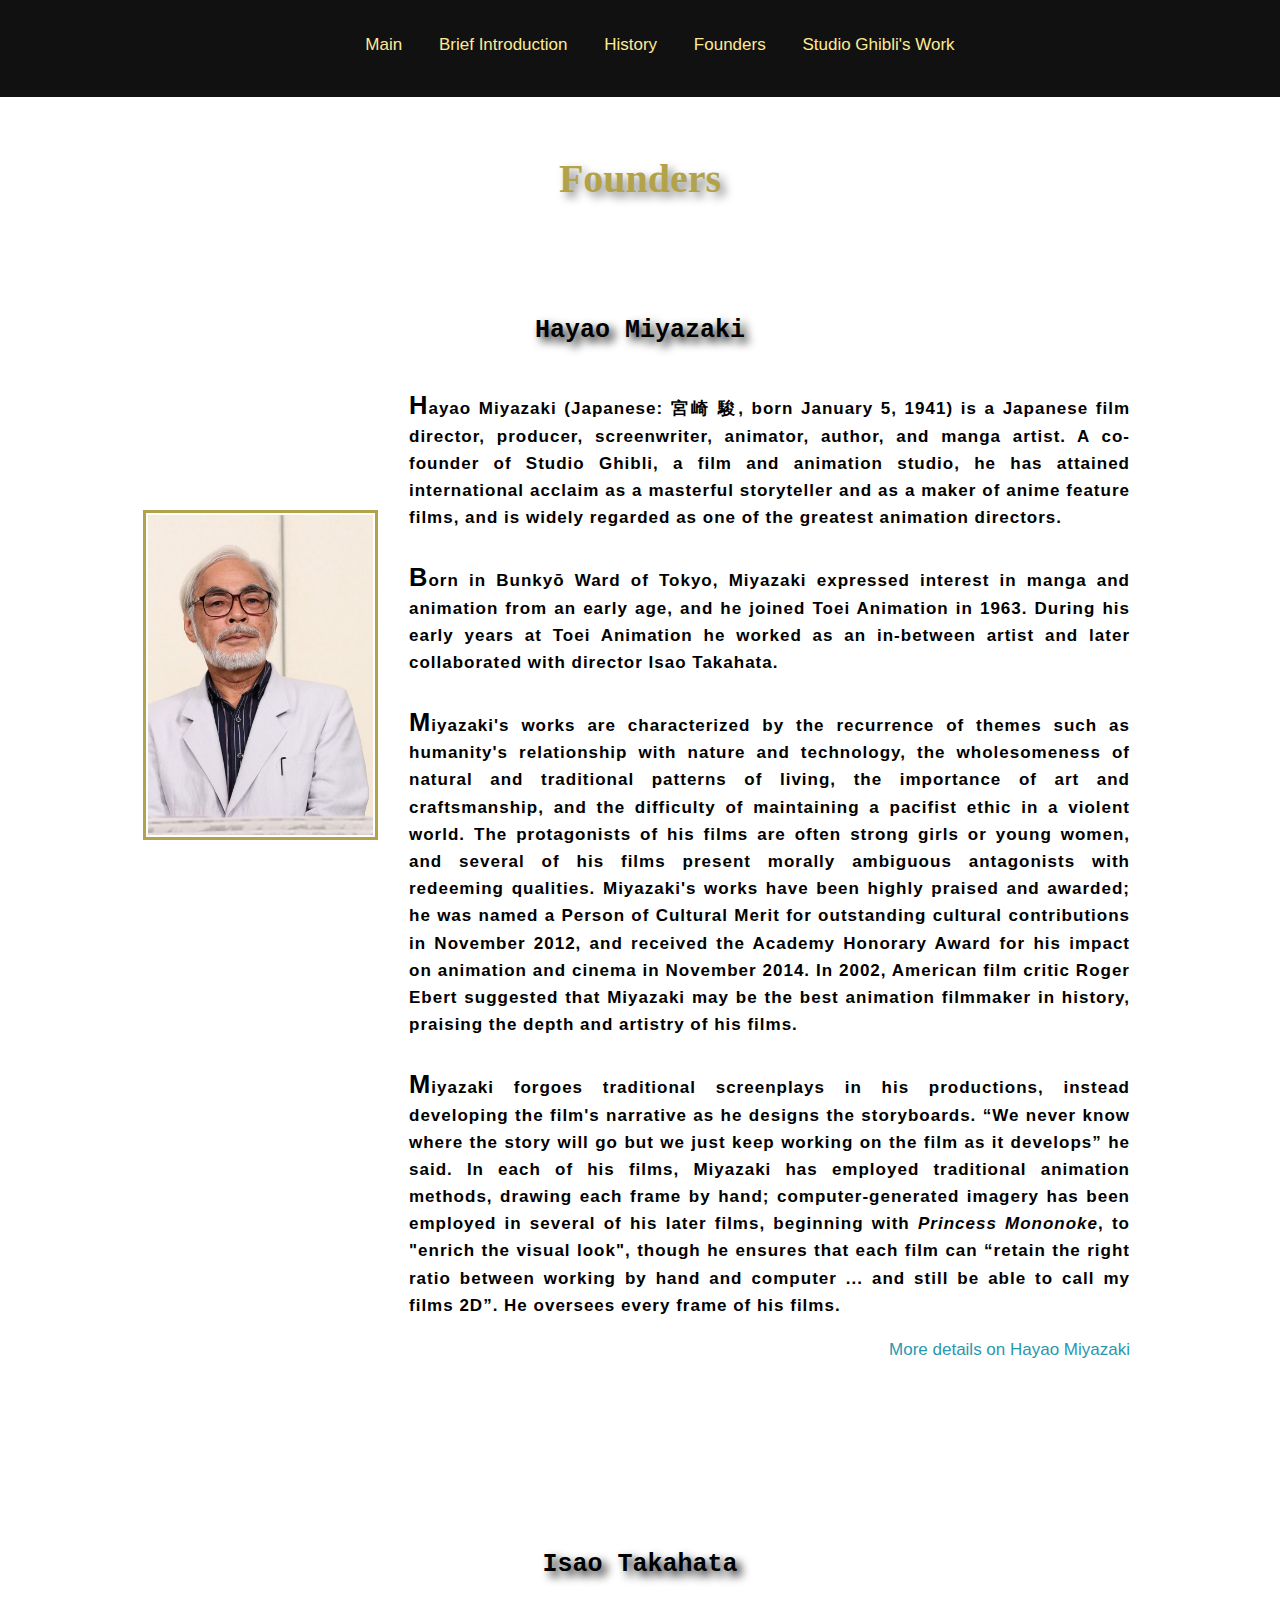
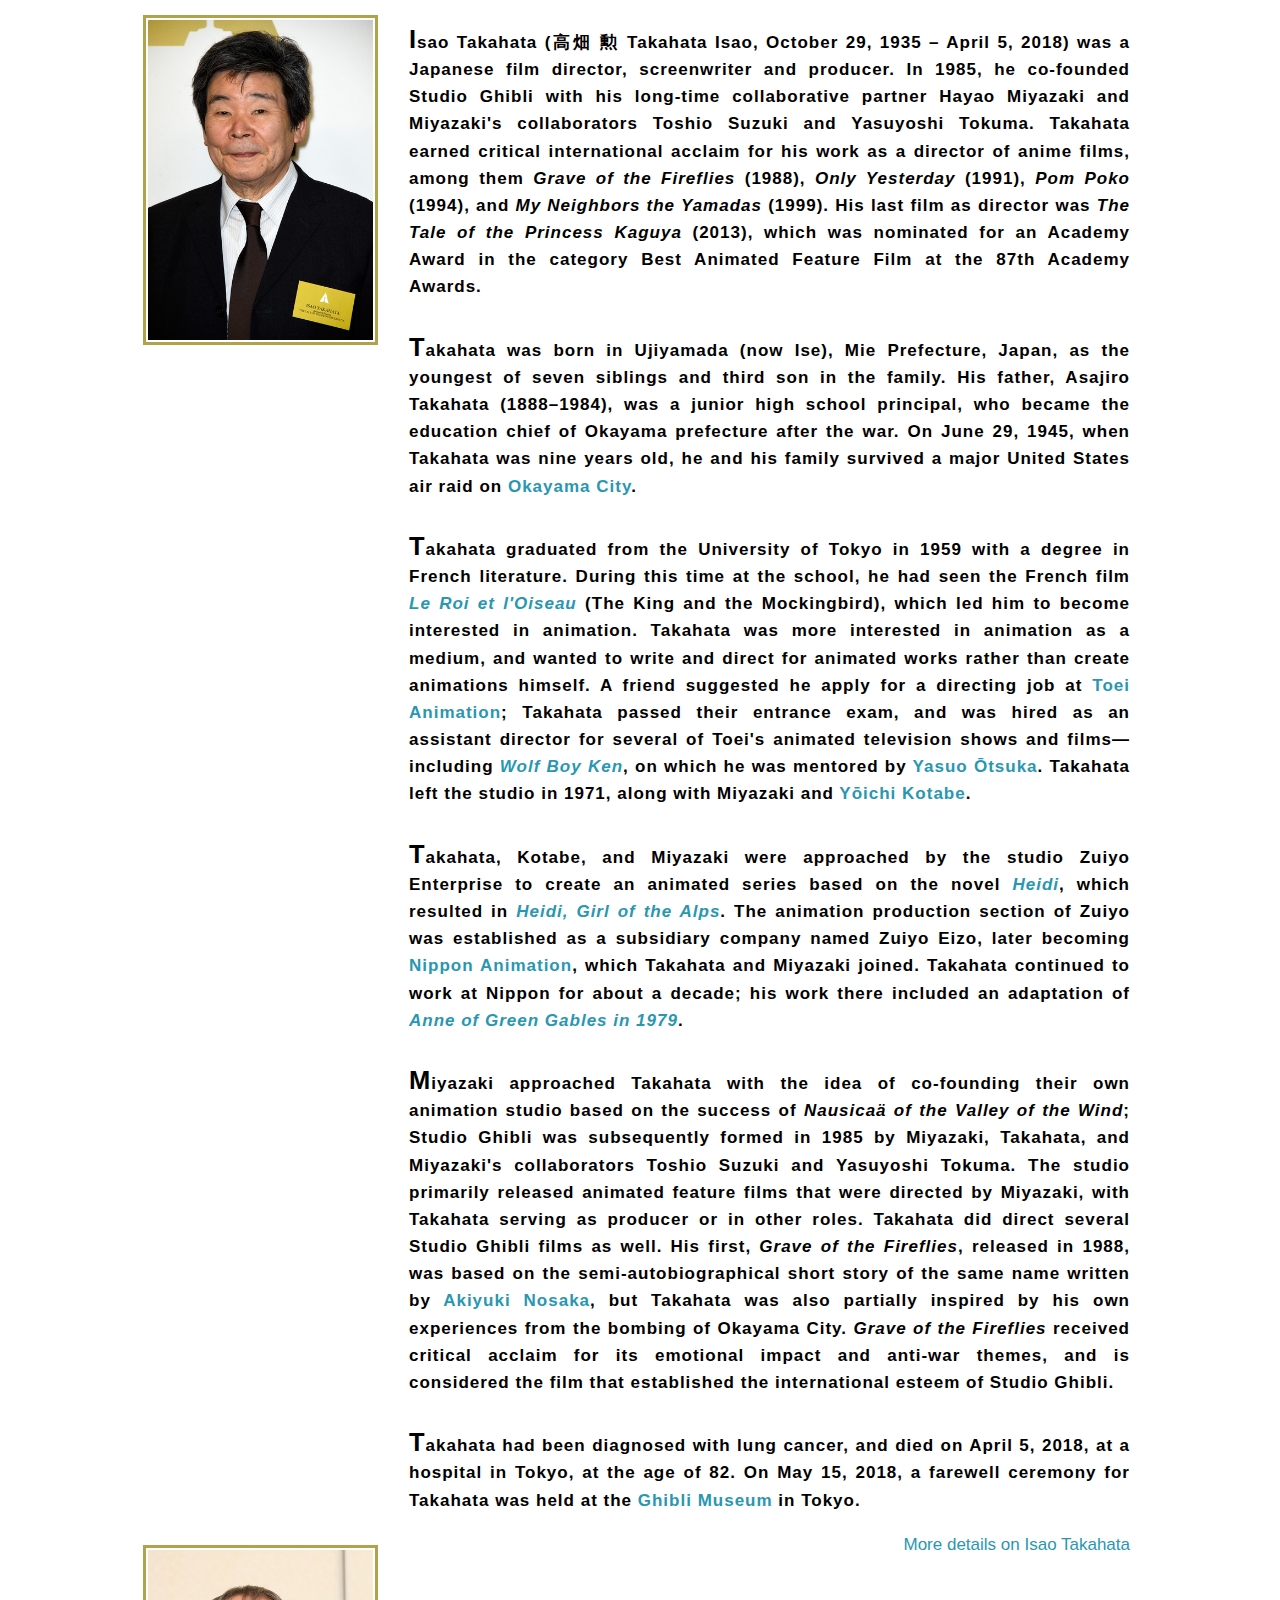
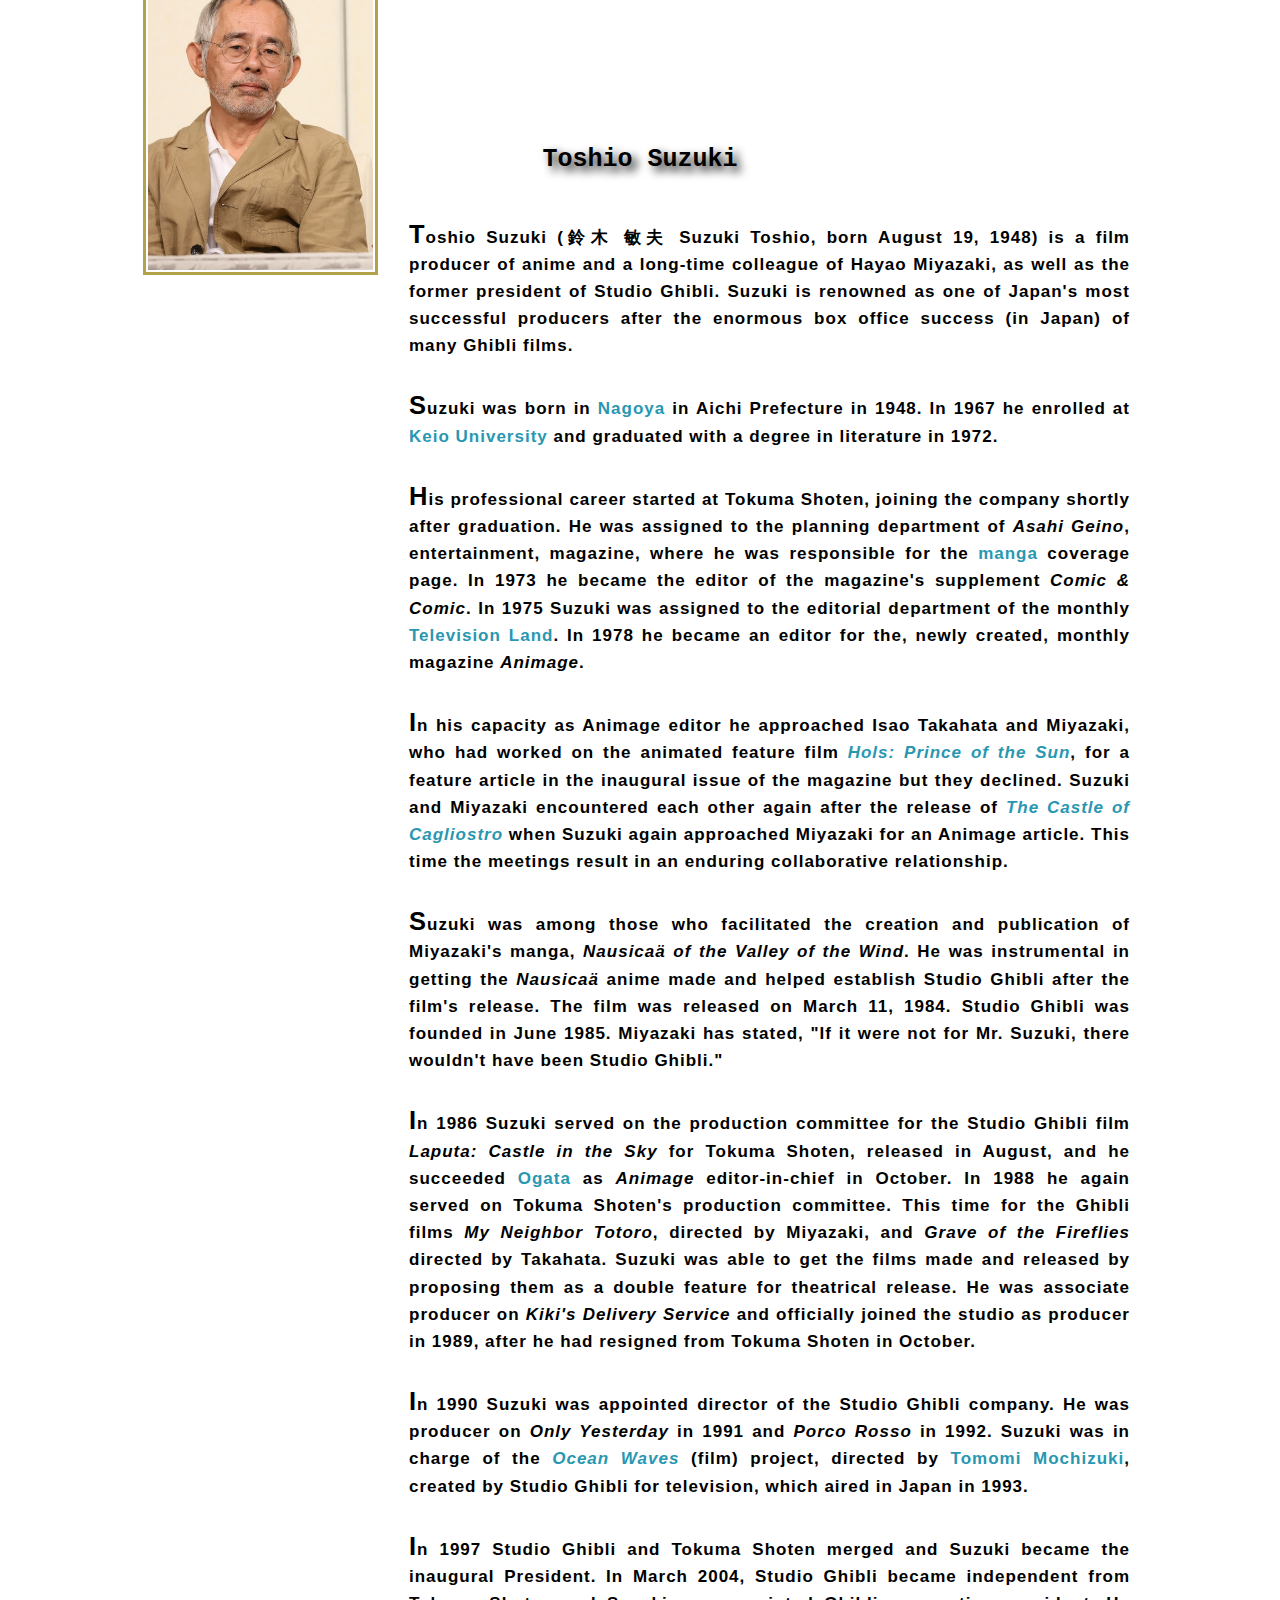
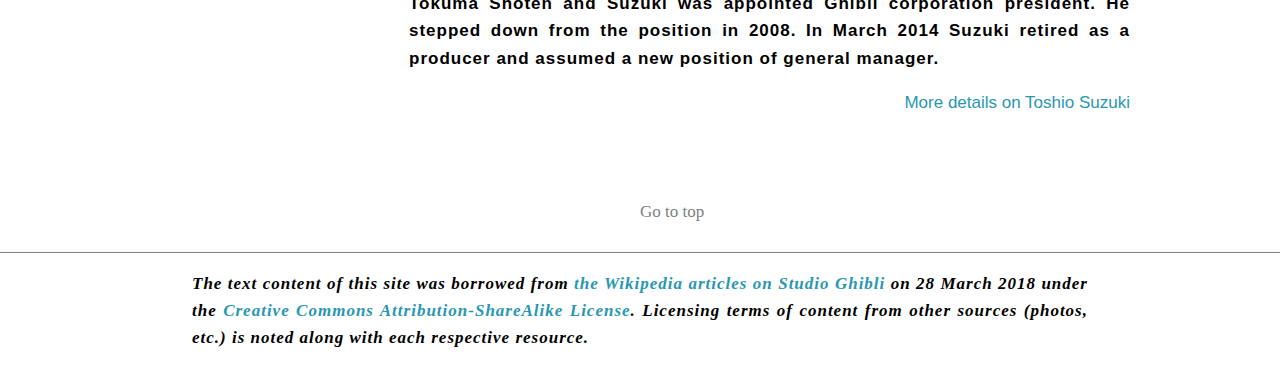
==== commit dc0199ca: "Added the rest of the founders" ====
--- a/founders.html
+++ b/founders.html
@@ -22,20 +22,21 @@
   <section>
     <h3>Hayao Miyazaki</h3>
     <div id='Miyazaki'><img class='pict' src='Hayao_Miyazaki.jpg' width='225' height='320'></div>
-    <div class='describ'><p>
+    <div class='describ'>
+      <p>
       Hayao Miyazaki (Japanese: 宮崎 駿, born January 5, 1941) is a Japanese film
       director, producer, screenwriter, animator, author, and manga artist. A
       co-founder of Studio Ghibli, a film and animation studio, he has attained
       international acclaim as a masterful storyteller and as a maker of anime
       feature films, and is widely regarded as one of the greatest animation directors.
-    </p>
-    <p>
+     </p>
+     <p>
       Born in Bunkyō Ward of Tokyo, Miyazaki expressed interest in manga and
       animation from an early age, and he joined Toei Animation in 1963. During
       his early years at Toei Animation he worked as an in-between artist and later
       collaborated with director Isao Takahata.
-    </p>
-    <p>
+     </p>
+     <p>
       Miyazaki's works are characterized by the recurrence of themes such as
       humanity's relationship with nature and technology, the wholesomeness of
       natural and traditional patterns of living, the importance of art and craftsmanship,
@@ -48,8 +49,8 @@
       animation and cinema in November 2014. In 2002, American film critic Roger
       Ebert suggested that Miyazaki may be the best animation filmmaker in history,
       praising the depth and artistry of his films.
-    </p>
-    <p>
+     </p>
+     <p>
       Miyazaki forgoes traditional screenplays in his productions, instead developing
       the film's narrative as he designs the storyboards. <q>We never know where the
       story will go but we just keep working on the film as it develops</q> he said.
@@ -59,10 +60,180 @@
       visual look", though he ensures that each film can <q>retain the right ratio
       between working by hand and computer ... and still be able to call my films 2D</q>.
       He oversees every frame of his films.
-    </p>
-    <p><a href='https://en.wikipedia.org/wiki/Hayao_Miyazaki' target="_blank">
-      More details on Hayao Miyazaki</a></p></div></div>
+     </p>
+     <div>
+       <a href='https://en.wikipedia.org/wiki/Hayao_Miyazaki' target="_blank">
+         More details on Hayao Miyazaki</a><div>
+   </div>
   </section>
+  <br>
+  <br>
+  <br>
+  <section>
+    <h3>Isao Takahata</h3>
+    <div id='Takahata'><img class='pict' src='Isao_Takahata.jpg' width='225' height='320'></div>
+    <div class='describ'>
+      <p>
+        Isao Takahata (高畑 勲 Takahata Isao, October 29, 1935 – April 5, 2018)
+        was a Japanese film director, screenwriter and producer. In 1985, he co-founded
+        Studio Ghibli with his long-time collaborative partner Hayao Miyazaki and
+        Miyazaki's collaborators Toshio Suzuki and Yasuyoshi Tokuma. Takahata earned
+        critical international acclaim for his work as a director of anime films,
+        among them <cite>Grave of the Fireflies</cite> (1988), <cite>Only Yesterday</cite> (1991),
+        <cite>Pom Poko</cite> (1994), and <cite>My Neighbors the Yamadas</cite> (1999).
+        His last film as director was <cite>The Tale of the Princess Kaguya</cite> (2013),
+        which was nominated for an Academy Award in the category Best Animated
+        Feature Film at the 87th Academy Awards.
+      </p>
+      <p>
+        Takahata was born in Ujiyamada (now Ise), Mie Prefecture, Japan, as the
+        youngest of seven siblings and third son in the family.
+        His father, Asajiro Takahata (1888–1984), was a junior high school principal,
+        who became the education chief of Okayama prefecture after the war.
+        On June 29, 1945, when Takahata was nine years old, he and his family survived
+        a major United States air raid on <a href="https://en.wikipedia.org/wiki/Okayama"
+        target="_blank">Okayama City</a>.
+      </p>
+      <p>
+        Takahata graduated from the University of Tokyo in 1959 with a degree in
+        French literature. During this time at the school, he had seen the French
+        film <cite><a href="https://en.wikipedia.org/wiki/The_King_and_the_Mockingbird"
+        target="_blank">Le Roi et l'Oiseau</a></cite> (The King and the Mockingbird), which led him to
+        become interested in animation. Takahata was more interested in animation
+        as a medium, and wanted to write and direct for animated works rather than
+        create animations himself. A friend suggested he apply for a directing job
+        at <a href="https://en.wikipedia.org/wiki/Toei_Animation" target="_blank">Toei Animation</a>;
+        Takahata passed their entrance exam, and was hired as an assistant director
+        for several of Toei's animated television shows and films—including
+        <cite><a href="https://en.wikipedia.org/wiki/Wolf_Boy_Ken" target="_blank">Wolf Boy Ken</a></cite>,
+        on which he was mentored by <a href="https://en.wikipedia.org/wiki/Yasuo_Ōtsuka"
+        target="_blank">Yasuo Ōtsuka</a>. Takahata left the studio in 1971, along
+        with Miyazaki and <a href="https://en.wikipedia.org/wiki/Yōichi_Kotabe"
+        target="_blank">Yōichi Kotabe</a>.
+      </p>
+      <p>
+        Takahata, Kotabe, and Miyazaki were approached by the studio Zuiyo Enterprise
+        to create an animated series based on the novel <cite><a href="https://en.wikipedia.org/wiki/Heidi"
+        target="_blank">Heidi</a></cite>, which resulted in
+        <cite><a href="https://en.wikipedia.org/wiki/Heidi,_Girl_of_the_Alps" target="_blank">
+        Heidi, Girl of the Alps</a></cite>.
+        The animation production section of Zuiyo was established as a subsidiary
+        company named Zuiyo Eizo, later becoming <a href="https://en.wikipedia.org/wiki/Nippon_Animation"
+        target="_blank">Nippon Animation</a>, which Takahata and Miyazaki joined.
+        Takahata continued to work at Nippon for about a decade;
+        his work there included an adaptation of <cite><a
+        href="https://en.wikipedia.org/wiki/Anne_of_Green_Gables_(1979_TV_series)" target="_blank">
+        Anne of Green Gables in 1979</a></cite>.
+      </p>
+      <p>
+        Miyazaki approached Takahata with the idea of co-founding their own animation
+        studio based on the success of <cite> Nausicaä of the Valley of the Wind</cite>;
+        Studio Ghibli was subsequently formed in 1985 by Miyazaki, Takahata, and Miyazaki's
+        collaborators Toshio Suzuki and Yasuyoshi Tokuma. The studio primarily released animated feature films
+        that were directed by Miyazaki, with Takahata serving as producer or in other roles.
+        Takahata did direct several Studio Ghibli films as well. His first, <cite>Grave of the Fireflies</cite>,
+        released in 1988, was based on the semi-autobiographical short story of the
+        same name written by <a href="https://en.wikipedia.org/wiki/Akiyuki_Nosaka"
+        target="_blank">Akiyuki Nosaka</a>, but Takahata was also partially inspired
+        by his own experiences from the bombing of Okayama City. <cite>Grave of the Fireflies</cite>
+        received critical acclaim for its emotional impact and anti-war themes, and is
+        considered the film that established the international esteem of Studio Ghibli.
+      </p>
+      <p>
+        Takahata had been diagnosed with lung cancer, and died on April 5, 2018,
+        at a hospital in Tokyo, at the age of 82. On May 15, 2018, a farewell
+        ceremony for Takahata was held at the <a href="https://en.wikipedia.org/wiki/Ghibli_Museum"
+        target="_blank">Ghibli Museum</a> in Tokyo.
+      </p>
+      <div>
+        <a href="https://en.wikipedia.org/wiki/Isao_Takahata" target="_blank">
+          More details on Isao Takahata</a>
+      </div>
+    </div>
+  </section>
+  <br>
+  <br>
+  <br>
+  <section>
+    <h3>Toshio Suzuki</h3>
+    <div id='Suzuki'><img class='pict' src='Toshio_Suzuki.jpg' width='225' height='320'></div>
+    <div class='describ'>
+      <p>
+        Toshio Suzuki (鈴木 敏夫 Suzuki Toshio, born August 19, 1948) is a film producer
+        of anime and a long-time colleague of Hayao Miyazaki, as well as the former
+        president of Studio Ghibli. Suzuki is renowned as one of Japan's most successful
+        producers after the enormous box office success (in Japan) of many Ghibli films.
+      </p>
+      <p>
+        Suzuki was born in <a href="https://en.wikipedia.org/wiki/Nagoya" target="_blank">
+        Nagoya</a> in Aichi Prefecture in 1948. In 1967 he enrolled
+        at <a href="https://en.wikipedia.org/wiki/Keio_University" target="_blank">
+        Keio University</a> and graduated with a degree in literature in 1972.
+      </p>
+      <p>
+        His professional career started at Tokuma Shoten, joining the company shortly
+        after graduation. He was assigned to the planning department of <cite>Asahi Geino</cite>,
+        entertainment, magazine, where he was responsible for the <a href="https://en.wikipedia.org/wiki/Manga"
+        target="_blank">manga</a> coverage page.
+        In 1973 he became the editor of the magazine's supplement <cite>Comic & Comic</cite>.
+        In 1975 Suzuki was assigned to the editorial department of the monthly
+        <a href="https://en.wikipedia.org/wiki/TV_Land" target="_blank">Television Land</a>.
+        In 1978 he became an editor for the, newly created, monthly magazine <cite>Animage</cite>.
+      </p>
+      <p>
+        In his capacity as Animage editor he approached Isao Takahata and Miyazaki,
+        who had worked on the animated feature film <cite><a href="https://en.wikipedia.org/wiki/Hols:_Prince_of_the_Sun"
+        target="_blank">Hols: Prince of the Sun</a></cite>, for
+        a feature article in the inaugural issue of the magazine but they declined.
+        Suzuki and Miyazaki encountered each other again after the release of
+        <cite><a href="https://en.wikipedia.org/wiki/The_Castle_of_Cagliostro" target="_blank">
+        The Castle of Cagliostro</a></cite> when Suzuki again approached Miyazaki for an
+        Animage article. This time the meetings result in an enduring collaborative
+        relationship.
+      </p>
+      <p>
+         Suzuki was among those who facilitated the creation and publication of
+         Miyazaki's manga, <cite>Nausicaä of the Valley of the Wind</cite>. He was instrumental
+         in getting the <cite>Nausicaä</cite> anime made and helped establish Studio Ghibli after
+         the film's release. The film was released on March 11, 1984. Studio Ghibli was
+         founded in June 1985. Miyazaki has stated, "If it were not for Mr. Suzuki,
+         there wouldn't have been Studio Ghibli."
+      </p>
+      <p>
+         In 1986 Suzuki served on the production committee for the Studio Ghibli
+         film <cite>Laputa: Castle in the Sky</cite> for Tokuma Shoten, released in August, and
+         he succeeded <a href="https://en.wikipedia.org/wiki/Hideo_Ogata" target="_blank">
+         Ogata</a> as <cite>Animage</cite> editor-in-chief in October. In 1988 he again
+         served on Tokuma Shoten's production committee. This time for the Ghibli
+         films <cite>My Neighbor Totoro</cite>, directed by Miyazaki, and <cite>
+         Grave of the Fireflies</cite> directed by Takahata. Suzuki was able to get
+         the films made and released by proposing them as a double feature for theatrical release.
+         He was associate producer on <cite>Kiki's Delivery Service</cite> and officially joined the studio as
+         producer in 1989, after he had resigned from Tokuma Shoten in October.
+      </p>
+      <p>
+        In 1990 Suzuki was appointed director of the Studio Ghibli company. He was
+        producer on <cite>Only Yesterday</cite> in 1991 and <cite>Porco Rosso</cite> in 1992. Suzuki was in
+        charge of the <cite><a href="https://en.wikipedia.org/wiki/Ocean_Waves_(film)"
+        target="_blank">Ocean Waves</a></cite> (film) project, directed by <a
+        href="https://en.wikipedia.org/wiki/Tomomi_Mochizuki" target="_blank">Tomomi Mochizuki</a>,
+        created by Studio Ghibli for television, which aired in Japan in 1993.
+      </p>
+      <p>
+         In 1997 Studio Ghibli and Tokuma Shoten merged and Suzuki became the inaugural President.
+         In March 2004, Studio Ghibli became independent from Tokuma Shoten and
+         Suzuki was appointed Ghibli corporation president. He stepped down from
+         the position in 2008.
+         In March 2014 Suzuki retired as a producer and assumed a new position of general manager.
+      </p>
+      <div>
+        <a href="https://en.wikipedia.org/wiki/Toshio_Suzuki_(producer)" target="_blank">
+          More details on Toshio Suzuki</a>
+      </div>
+    </div>
+  </section>
+
+
   <br>
   <br>
   <br>
--- a/main.css
+++ b/main.css
@@ -110,6 +110,10 @@
   color: black;
 }
 
+nav a.select {
+  text-decoration: underline;
+}
+
 a {
   color: rgb(41,151,177);
   text-decoration: none;
@@ -171,8 +175,25 @@
 .pict {
   border: 3px solid #B2A249;
   padding: 2px;
+}
+
+#Miyazaki {
   left: 2.5em;
   top: 30em;
+  position: absolute;
+  margin-left: 100px;
+}
+
+#Takahata {
+  left: 2.5em;
+  top: 95em;
+  position: absolute;
+  margin-left: 100px;
+}
+
+#Suzuki {
+  left: 2.5em;
+  top: 185em;
   position: absolute;
   margin-left: 100px;
 }
